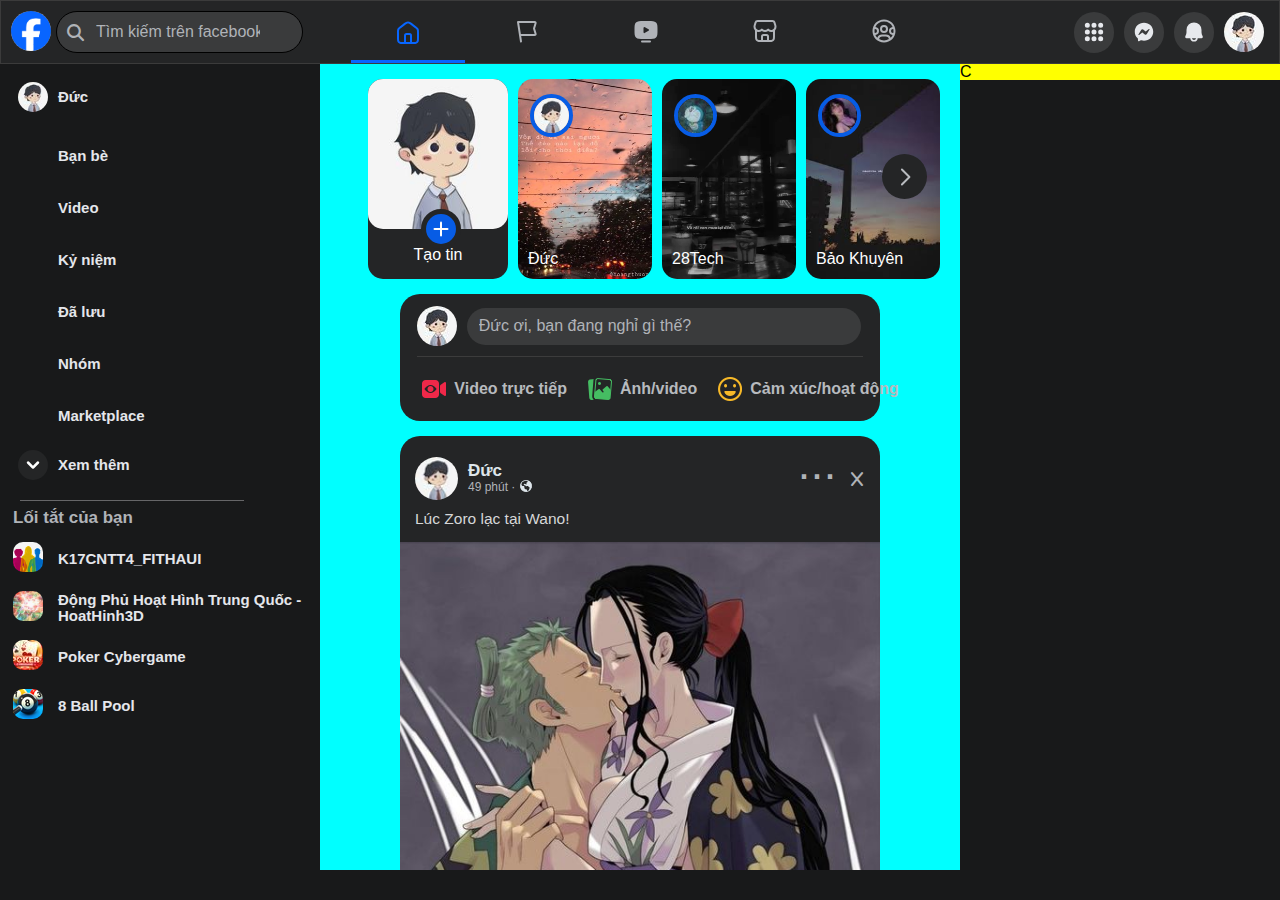
==== index.html @ 59055c31 "update" ====
<!DOCTYPE html>
<html lang="en">
  <head>
    <meta charset="UTF-8" />
    <meta name="viewport" content="width=device-width, initial-scale=1.0" />
    <link
      rel="stylesheet"
      href="https://cdnjs.cloudflare.com/ajax/libs/font-awesome/6.5.2/css/all.min.css"
    />
    <link rel="stylesheet" href="/fb- code/reset.css" />
    <link rel="stylesheet" href="/fb- code/style.css" />
    <title>Facebook</title>
  </head>
  <body>
    <!-- HEADER -->
    <head class="header-menu">
      <div class="header-content">
        <div class="header-content-1">
          <div class="img-fb-logo">
            <img
              src="/fb- img/logo-fb.png"
              alt="logo_facebook"
              class="img-logo-fb"
            />
          </div>
          <div class="hiden">
            <svg
              viewBox="0 0 20 20"
              width="20"
              height="20"
              fill="currentColor"
              class="x19dipnz x1lliihq x1k90msu x2h7rmj x1qfuztq"
              style="--color: var(--secondary-icon)"
            >
              <g fill-rule="evenodd" transform="translate(-446 -350)">
                <g fill-rule="nonzero">
                  <path
                    d="M100.249 201.999a1 1 0 0 0-1.415-1.415l-5.208 5.209a1 1 0 0 0 0 1.414l5.208 5.209A1 1 0 0 0 100.25 211l-4.501-4.501 4.5-4.501z"
                    transform="translate(355 153.5)"
                  ></path>
                  <path
                    d="M107.666 205.5H94.855a1 1 0 1 0 0 2h12.813a1 1 0 1 0 0-2z"
                    transform="translate(355 153.5)"
                  ></path>
                </g>
              </g>
            </svg>
          </div>
          <div class="form-input">
            <i class="fa-solid fa-magnifying-glass font-search-header"></i>
            <form
              action="https://www.facebook.com/search/top/"
              target="_blank"
              class="form-header"
            >
              <label>
                <input
                  type="search"
                  name="q"
                  id="search"
                  placeholder="Tìm kiếm trên facebook"
                  class="input-search-header"
                />
              </label>
            </form>
            <div class="search-fb-content">
              <div class="search khoang-cach"></div>
              <div class="search-fb search-fb-1">
                <h2 class="h2-search-fb-content">Gần đây</h2>
                <a href="" class="a-search-fb-content">Chỉnh sửa</a>
              </div>
              <div class="search-fb search-fb-2">
                <div class="fb-2-1">
                  <div class="img">
                    <img src="/fb- img/nomon.jpg" alt="avt nô và mon" />
                  </div>
                  <div class="content">
                    <span class="title-span">Nô & Mon 2</span>
                  </div>
                </div>
                <div class="fb-2-2"><span class="title-x">x</span></div>
              </div>
              <div class="search-fb search-fb-3">
                <div class="fb-2-1">
                  <div class="img">
                    <img src="/fb- img/k17.png" alt="avt" />
                  </div>
                  <div class="content">
                    <span class="title-span">K17CNTT4_FITHAUI</span>
                  </div>
                </div>
                <div class="fb-2-2"><span class="title-x">x</span></div>
              </div>
              <div class="search-fb search-fb-4">
                <div class="fb-2-1">
                  <div class="img">
                    <img src="/fb- img/vq.jpg" alt="dương lỏ" />
                  </div>
                  <div class="content">
                    <span class="title-span">Dương VQ</span>
                  </div>
                </div>
                <div class="fb-2-2"><span class="title-x">x</span></div>
              </div>
              <div class="search-fb search-fb-5">
                <div class="fb-2-1">
                  <div class="img">
                    <img src="/fb- img/d.jpg" alt="duy lỏ" />
                  </div>
                  <div class="content">
                    <span class="title-span">Nguyễn Duy</span>
                  </div>
                </div>
                <div class="fb-2-2"><span class="title-x">x</span></div>
              </div>
              <div class="search-fb search-fb-6">
                <div class="fb-2-1">
                  <div class="img">
                    <img src="/fb- img/hh3d.jpg" alt="HoatHinh3D" />
                  </div>
                  <div class="content">
                    <span class="title-span"
                      >Động Phủ Hoạt Hình Trung Quốc - HoatHinh3D</span
                    >
                  </div>
                </div>
                <div class="fb-2-2"><span class="title-x">x</span></div>
              </div>
              <div class="search-fb search-fb-7">
                <div class="fb-2-1">
                  <div class="img">
                    <img src="/fb- img/tv.jpg" alt="tv entertaiment" />
                  </div>
                  <div class="content">
                    <span class="title-span">TV Entertainment</span>
                  </div>
                </div>
                <div class="fb-2-2"><span class="title-x">x</span></div>
              </div>
              <div class="search-fb search-fb-8">
                <div class="fb-2-1">
                  <div class="img">
                    <img src="/fb- img/bk.jpg" alt="girl" />
                  </div>
                  <div class="content">
                    <span class="title-span">Bảo Khuyên</span>
                  </div>
                </div>
                <div class="fb-2-2"><span class="title-x">x</span></div>
              </div>
              <div class="search-fb search-fb-9">
                <div class="fb-2-1">
                  <div class="img">
                    <img src="/fb- img/drm.jpg" alt="doraemon" />
                  </div>
                  <div class="content">
                    <span class="title-span">Doraemon Viettsub</span>
                  </div>
                </div>
                <div class="fb-2-2"><span class="title-x">x</span></div>
              </div>
            </div>
          </div>
        </div>
        <div class="header-content-2">
          <!-- 2.1 -->
          <div class="content-2 font-2-1">
            <svg
              viewBox="0 0 24 24"
              width="24"
              height="24"
              fill="currentColor"
              class="x19dipnz x1lliihq x1k90msu x2h7rmj x1qfuztq"
              style="--color: var(--secondary-icon)"
            >
              <path
                d="M8.99 23H7.93c-1.354 0-2.471 0-3.355-.119-.928-.125-1.747-.396-2.403-1.053-.656-.656-.928-1.475-1.053-2.403C1 18.541 1 17.425 1 16.07v-4.3c0-1.738-.002-2.947.528-4.006.53-1.06 1.497-1.784 2.888-2.826L6.65 3.263c1.114-.835 2.02-1.515 2.815-1.977C10.294.803 11.092.5 12 .5c.908 0 1.707.303 2.537.786.795.462 1.7 1.142 2.815 1.977l2.232 1.675c1.391 1.042 2.359 1.766 2.888 2.826.53 1.059.53 2.268.528 4.006v4.3c0 1.355 0 2.471-.119 3.355-.124.928-.396 1.747-1.052 2.403-.657.657-1.476.928-2.404 1.053-.884.119-2 .119-3.354.119H8.99zM7.8 4.9l-2 1.5C4.15 7.638 3.61 8.074 3.317 8.658 3.025 9.242 3 9.937 3 12v4c0 1.442.002 2.424.101 3.159.095.706.262 1.033.485 1.255.223.223.55.39 1.256.485.734.099 1.716.1 3.158.1V14.5a2.5 2.5 0 0 1 2.5-2.5h3a2.5 2.5 0 0 1 2.5 2.5V21c1.443 0 2.424-.002 3.159-.101.706-.095 1.033-.262 1.255-.485.223-.222.39-.55.485-1.256.099-.734.101-1.716.101-3.158v-4c0-2.063-.025-2.758-.317-3.342-.291-.584-.832-1.02-2.483-2.258l-2-1.5c-1.174-.881-1.987-1.489-2.67-1.886C12.87 2.63 12.425 2.5 12 2.5c-.425 0-.87.13-1.53.514-.682.397-1.495 1.005-2.67 1.886zM14 21v-6.5a.5.5 0 0 0-.5-.5h-3a.5.5 0 0 0-.5.5V21h4z"
              ></path>
            </svg>
            <div class="infor-header infor-1">
              <span class="span-1">Trang chủ</span>
            </div>
          </div>
          <!-- 2.2 -->
          <div class="content-2 font-2-2">
            <svg
              viewBox="0 0 24 24"
              width="24"
              height="24"
              fill="currentColor"
              class="x19dipnz x1lliihq x1k90msu x2h7rmj x1qfuztq"
              style="--color: var(--secondary-icon)"
            >
              <path
                d="M3.023 2a1.006 1.006 0 0 0-.917.551.995.995 0 0 0-.094.601l3 19.5a1 1 0 0 0 1.977-.304L6.166 17h13.48a2 2 0 0 0 1.912-2.588L20.046 9.5l1.512-4.912A2 2 0 0 0 19.646 2H3.023zM5.86 15 4.166 4h15.48l-1.511 4.912a2 2 0 0 0 0 1.176L19.646 15H5.86z"
              ></path>
            </svg>
            <div class="infor-header infor-2">
              <span class="span-2">Trang</span>
            </div>
          </div>
          <!-- 2.3 -->
          <div class="content-2 font-2-3">
            <svg
              viewBox="0 0 24 24"
              width="24"
              height="24"
              fill="currentColor"
              class="x19dipnz x1lliihq x1k90msu x2h7rmj x1qfuztq"
              style="--color: var(--primary-button-background)"
            >
              <path
                d="M9.427 2h5.146c1.824 0 3.293 0 4.45.155 1.2.162 2.21.507 3.012 1.31.803.802 1.148 1.813 1.31 3.013.155 1.156.155 2.625.155 4.449v.146c0 1.824 0 3.293-.155 4.45-.162 1.2-.507 2.21-1.31 3.012-.802.803-1.813 1.148-3.013 1.31-1.156.155-2.625.155-4.449.155H9.427c-1.824 0-3.293 0-4.45-.155-1.2-.162-2.21-.507-3.013-1.31-.802-.802-1.147-1.813-1.309-3.013C.5 14.366.5 12.897.5 11.073v-.146c0-1.824 0-3.293.155-4.45.162-1.2.507-2.21 1.31-3.013.802-.802 1.813-1.147 3.013-1.309C6.134 2 7.603 2 9.427 2zm.571 6.135A1 1 0 0 0 9.5 9v4a1 1 0 0 0 1.496.868l3.5-2a1 1 0 0 0 0-1.736l-3.5-2a1 1 0 0 0-.998.003zM8 21.5a1 1 0 1 0 0 2h8a1 1 0 1 0 0-2H8z"
              ></path>
            </svg>
            <div class="infor-header infor-3">
              <span class="span-3">Video</span>
            </div>
          </div>
          <!-- 2.4 -->
          <div class="content-2 font-2-4">
            <svg
              viewBox="0 0 24 24"
              width="24"
              height="24"
              fill="currentColor"
              class="x19dipnz x1lliihq x1k90msu x2h7rmj x1qfuztq"
              style="--color: var(--secondary-icon)"
            >
              <path
                d="M1.588 3.227A3.125 3.125 0 0 1 4.58 1h14.84c1.38 0 2.597.905 2.993 2.227l.816 2.719a6.47 6.47 0 0 1 .272 1.854A5.183 5.183 0 0 1 22 11.455v4.615c0 1.355 0 2.471-.119 3.355-.125.928-.396 1.747-1.053 2.403-.656.657-1.475.928-2.403 1.053-.884.12-2 .119-3.354.119H8.929c-1.354 0-2.47 0-3.354-.119-.928-.125-1.747-.396-2.403-1.053-.657-.656-.929-1.475-1.053-2.403-.12-.884-.119-2-.119-3.354V11.5l.001-.045A5.184 5.184 0 0 1 .5 7.8c0-.628.092-1.252.272-1.854l.816-2.719zM10 21h4v-3.5a.5.5 0 0 0-.5-.5h-3a.5.5 0 0 0-.5.5V21zm6-.002c.918-.005 1.608-.025 2.159-.099.706-.095 1.033-.262 1.255-.485.223-.222.39-.55.485-1.255.099-.735.101-1.716.101-3.159v-3.284a5.195 5.195 0 0 1-1.7.284 5.18 5.18 0 0 1-3.15-1.062A5.18 5.18 0 0 1 12 13a5.18 5.18 0 0 1-3.15-1.062A5.18 5.18 0 0 1 5.7 13a5.2 5.2 0 0 1-1.7-.284V16c0 1.442.002 2.424.1 3.159.096.706.263 1.033.486 1.255.222.223.55.39 1.255.485.551.074 1.24.094 2.159.1V17.5a2.5 2.5 0 0 1 2.5-2.5h3a2.5 2.5 0 0 1 2.5 2.5v3.498zM4.581 3c-.497 0-.935.326-1.078.802l-.815 2.72A4.45 4.45 0 0 0 2.5 7.8a3.2 3.2 0 0 0 5.6 2.117 1 1 0 0 1 1.5 0A3.19 3.19 0 0 0 12 11a3.19 3.19 0 0 0 2.4-1.083 1 1 0 0 1 1.5 0A3.2 3.2 0 0 0 21.5 7.8c0-.434-.063-.865-.188-1.28l-.816-2.72A1.125 1.125 0 0 0 19.42 3H4.58z"
              ></path>
            </svg>
            <div class="infor-header infor-4">
              <span class="span-4">Marketplace</span>
            </div>
          </div>
          <!-- 2.5 -->
          <div class="content-2 font-2-5">
            <svg
              viewBox="0 0 24 24"
              width="24"
              height="24"
              fill="currentColor"
              class="x19dipnz x1lliihq x1k90msu x2h7rmj x1qfuztq"
              style="--color: var(--secondary-icon)"
            >
              <path
                d="M12 6a4 4 0 1 0 0 8 4 4 0 0 0 0-8zm-2 4a2 2 0 1 1 4 0 2 2 0 0 1-4 0z"
              ></path>
              <path
                d="M.5 12C.5 5.649 5.649.5 12 .5S23.5 5.649 23.5 12 18.351 23.5 12 23.5.5 18.351.5 12zm2.21-2a9.537 9.537 0 0 0 0 3.993l.3.007A2 2 0 0 0 3 10h-.29zm.663-1.983a4 4 0 0 1 0 7.966 9.523 9.523 0 0 0 1.948 2.773A5.002 5.002 0 0 1 10 15.523h4a5.002 5.002 0 0 1 4.679 3.233 9.523 9.523 0 0 0 1.948-2.773 4 4 0 0 1 0-7.966A9.501 9.501 0 0 0 12 2.5a9.501 9.501 0 0 0-8.627 5.517zM21.5 12a9.55 9.55 0 0 0-.212-2.007l-.265.007H21a2 2 0 0 0-.01 4l.3-.007c.138-.643.21-1.31.21-1.993zM12 21.5a9.455 9.455 0 0 0 4.97-1.402A3 3 0 0 0 14 17.523h-4a3 3 0 0 0-2.97 2.575A9.456 9.456 0 0 0 12 21.5z"
              ></path>
            </svg>
            <div class="infor-header infor-5">
              <span class="span-5">Nhóm</span>
            </div>
          </div>
        </div>
        <div class="header-content-3">
          <div class="font-3 font-3-1">
            <svg
              viewBox="0 0 24 24"
              width="20"
              height="20"
              fill="currentColor"
              class="x19dipnz x1lliihq x1k90msu x2h7rmj x1qfuztq"
              style="--color: var(--primary-icon)"
            >
              <path
                d="M12 1a3 3 0 1 0 0 6 3 3 0 0 0 0-6zM4 9a3 3 0 1 0 0 6 3 3 0 0 0 0-6zm8 0a3 3 0 1 0 0 6 3 3 0 0 0 0-6zm8 0a3 3 0 1 0 0 6 3 3 0 0 0 0-6zm0-8a3 3 0 1 0 0 6 3 3 0 0 0 0-6zM4 1a3 3 0 1 0 0 6 3 3 0 0 0 0-6zm8 16a3 3 0 1 0 0 6 3 3 0 0 0 0-6zm8 0a3 3 0 1 0 0 6 3 3 0 0 0 0-6zM4 17a3 3 0 1 0 0 6 3 3 0 0 0 0-6z"
              ></path>
            </svg>
            <div class="infor-header infor-6">
              <span class="span-6">Menu</span>
            </div>
          </div>
          <div class="font-3 font-3-2">
            <svg
              viewBox="0 0 12 13"
              width="20"
              height="20"
              fill="currentColor"
              class="x19dipnz x1lliihq x1k90msu x2h7rmj x1qfuztq"
              style="--color: var(--primary-icon)"
            >
              <g fill-rule="evenodd" transform="translate(-450 -1073)">
                <path
                  d="m459.603 1077.948-1.762 2.851a.89.89 0 0 1-1.302.245l-1.402-1.072a.354.354 0 0 0-.433.001l-1.893 1.465c-.253.196-.583-.112-.414-.386l1.763-2.851a.89.89 0 0 1 1.301-.245l1.402 1.072a.354.354 0 0 0 .434-.001l1.893-1.465c.253-.196.582.112.413.386M456 1073.5c-3.38 0-6 2.476-6 5.82 0 1.75.717 3.26 1.884 4.305.099.087.158.21.162.342l.032 1.067a.48.48 0 0 0 .674.425l1.191-.526a.473.473 0 0 1 .32-.024c.548.151 1.13.231 1.737.231 3.38 0 6-2.476 6-5.82 0-3.344-2.62-5.82-6-5.82"
                ></path>
              </g>
            </svg>
            <div class="infor-header infor-7">
              <span class="span-7">Message</span>
            </div>
          </div>
          <div class="font-3 font-3-3">
            <svg
              viewBox="0 0 24 24"
              width="20"
              height="20"
              fill="currentColor"
              class="x19dipnz x1lliihq x1k90msu x2h7rmj x1qfuztq"
              style="--color: var(--primary-icon)"
            >
              <path
                d="M3 9.5a9 9 0 1 1 18 0v2.927c0 1.69.475 3.345 1.37 4.778a1.5 1.5 0 0 1-1.272 2.295h-4.625a4.5 4.5 0 0 1-8.946 0H2.902a1.5 1.5 0 0 1-1.272-2.295A9.01 9.01 0 0 0 3 12.43V9.5zm6.55 10a2.5 2.5 0 0 0 4.9 0h-4.9z"
              ></path>
            </svg>
            <div class="infor-header infor-8">
              <span class="span-8">Thông báo</span>
            </div>
          </div>
          <div class="font-3 font-3-4">
            <img
              src="/fb- img/avt-fb.jpg"
              alt="trang cá nhân"
              class="avt-fb-header"
            />
            <div class="infor-header infor-9">
              <span class="span-9">Tài khoản</span>
            </div>
          </div>
        </div>
      </div>
    </head>
    <!-- END HEADER -->
    <!-- MAIN -->
    <main>
      <div class="main-container">
        <div class="main main-1">
          <div class="content-1">
            <div class="noi-dung noi-dung-1">
              <div class="icon img">
                <img src="/fb- img/avt-fb.jpg" alt="" />
              </div>
              <div class="span-infor">
                <span>Đức</span>
              </div>
            </div>
            <div class="noi-dung noi-dung-2">
              <div class="icon">
                <i
                  data-visualcompletion="css-img"
                  class=""
                  style="
                    background-image: url('https://static.xx.fbcdn.net/rsrc.php/v3/yz/r/4GR4KRf3hN2.png');
                    background-position: 0 -296px;
                    background-size: auto;
                    width: 36px;
                    height: 36px;
                    background-repeat: no-repeat;
                    display: inline-block;
                  "
                ></i>
              </div>
              <div class="span-infor">
                <span>Bạn bè</span>
              </div>
            </div>
            <div class="noi-dung noi-dung-3">
              <div class="icon">
                <i
                  data-visualcompletion="css-img"
                  class=""
                  style="
                    background-image: url('https://static.xx.fbcdn.net/rsrc.php/v3/yz/r/4GR4KRf3hN2.png');
                    background-position: 0 -518px;
                    background-size: auto;
                    width: 36px;
                    height: 36px;
                    background-repeat: no-repeat;
                    display: inline-block;
                  "
                ></i>
              </div>
              <div class="span-infor">
                <span>Video</span>
              </div>
            </div>
            <div class="noi-dung noi-dung-4">
              <div class="icon">
                <i
                  data-visualcompletion="css-img"
                  class=""
                  style="
                    background-image: url('https://static.xx.fbcdn.net/rsrc.php/v3/yz/r/4GR4KRf3hN2.png');
                    background-position: 0 -444px;
                    background-size: auto;
                    width: 36px;
                    height: 36px;
                    background-repeat: no-repeat;
                    display: inline-block;
                  "
                ></i>
              </div>
              <div class="span-infor">
                <span>Kỷ niệm</span>
              </div>
            </div>
            <div class="noi-dung noi-dung-5">
              <div class="icon">
                <i
                  data-visualcompletion="css-img"
                  class=""
                  style="
                    background-image: url('https://static.xx.fbcdn.net/rsrc.php/v3/yz/r/4GR4KRf3hN2.png');
                    background-position: 0 -185px;
                    background-size: auto;
                    width: 36px;
                    height: 36px;
                    background-repeat: no-repeat;
                    display: inline-block;
                  "
                ></i>
              </div>
              <div class="span-infor">
                <span>Đã lưu</span>
              </div>
            </div>
            <div class="noi-dung noi-dung-6">
              <div class="icon">
                <i
                  data-visualcompletion="css-img"
                  class=""
                  style="
                    background-image: url('https://static.xx.fbcdn.net/rsrc.php/v3/yz/r/4GR4KRf3hN2.png');
                    background-position: 0 -37px;
                    background-size: auto;
                    width: 36px;
                    height: 36px;
                    background-repeat: no-repeat;
                    display: inline-block;
                  "
                ></i>
              </div>
              <div class="span-infor">
                <span>Nhóm</span>
              </div>
            </div>
            <div class="noi-dung noi-dung-7">
              <div class="icon">
                <i
                  data-visualcompletion="css-img"
                  class=""
                  style="
                    background-image: url('https://static.xx.fbcdn.net/rsrc.php/v3/yz/r/4GR4KRf3hN2.png');
                    background-position: 0 -407px;
                    background-size: auto;
                    width: 36px;
                    height: 36px;
                    background-repeat: no-repeat;
                    display: inline-block;
                  "
                ></i>
              </div>
              <div class="span-infor">
                <span>Marketplace</span>
              </div>
            </div>
            <div class="noi-dung noi-dung-8">
              <div class="icon icon_fixed">
                <svg
                  viewBox="0 0 16 16"
                  width="20"
                  height="20"
                  fill="currentColor"
                  aria-hidden="true"
                  class="x19dipnz x1lliihq x1k90msu x2h7rmj x1qfuztq"
                  style="--color: var(--primary-icon)"
                >
                  <g fill-rule="evenodd" transform="translate(-448 -544)">
                    <path
                      fill-rule="nonzero"
                      d="M452.707 549.293a1 1 0 0 0-1.414 1.414l4 4a1 1 0 0 0 1.414 0l4-4a1 1 0 0 0-1.414-1.414L456 552.586l-3.293-3.293z"
                    ></path>
                  </g>
                </svg>
              </div>
              <div class="span-infor span-fixed">
                <span>Xem thêm</span>
              </div>
            </div>
          </div>
          <!-- DIV THANH KẺ -->
          <div class="thanh-ke"></div>
          <div class="left-content-2">
            <div class="noi-dung content-nd-1">
              <h2 class="h2-anh-icon">Lối tắt của bạn</h2>
            </div>
            <div class="noi-dung content-nd-2">
              <div class="anh-icon">
                <img src="/fb- img/kcntt.png" alt="anh nhom" />
              </div>
              <div class="span-infor left-span-main">
                <span>K17CNTT4_FITHAUI</span>
              </div>
            </div>
            <div class="noi-dung content-nd-3">
              <div class="anh-icon">
                <img src="/fb- img/hh3d.jpg" alt="hh3d" />
              </div>
              <div class="span-infor left-span-main">
                <span>Động Phủ Hoạt Hình Trung Quốc - HoatHinh3D</span>
              </div>
            </div>
            <div class="noi-dung content-nd-4">
              <div class="anh-icon">
                <img src="/fb- img/pkgame.jpg" alt="game" />
              </div>
              <div class="span-infor left-span-main">
                <span>Poker Cybergame</span>
              </div>
            </div>
            <div class="noi-dung content-nd-5">
              <div class="anh-icon">
                <img src="/fb- img/8poll.png" alt="game" />
              </div>
              <div class="span-infor left-span-main">
                <span>8 Ball Pool</span>
              </div>
            </div>
            <div class="noi-dung content-nd-6">
              <div class="anh-icon"></div>
              <div class="span-infor left-span-main">
                <span></span>
              </div>
            </div>
          </div>
        </div>
        <div class="main main-2">
          <!-- STR -->
          <div class="story">
            <div class="story-infor str-1">
              <div class="img-main-mid img-main-str-add">
                <img src="/fb- img/avatar-main-mid.jpg" alt="my avt" />
              </div>
              <div class="them-tin">
                <svg
                  viewBox="0 0 20 20"
                  width="20"
                  height="20"
                  fill="currentColor"
                  class="x19dipnz x1lliihq x1k90msu x2h7rmj x1qfuztq"
                  style="--color: var(--always-white)"
                >
                  <g fill-rule="evenodd" transform="translate(-446 -350)">
                    <g fill-rule="nonzero">
                      <path
                        d="M95 201.5h13a1 1 0 1 0 0-2H95a1 1 0 1 0 0 2z"
                        transform="translate(354.5 159.5)"
                      ></path>
                      <path
                        d="M102.5 207v-13a1 1 0 1 0-2 0v13a1 1 0 1 0 2 0z"
                        transform="translate(354.5 159.5)"
                      ></path>
                    </g>
                  </g>
                </svg>
              </div>
              <div class="tao-tin">
                <span>Tạo tin</span>
              </div>
            </div>
            <div class="story-infor str-2">
              <div class="img-main-mid">
                <img src="/fb- img/str_1.jpg" alt="up story" />
                <!-- CHUNG STR -->
                <div class="avatar-fb">
                  <img src="/fb- img/avt-fb.jpg" alt="avt" />
                  <div class="online"></div>
                </div>
                <div class="name-fb">Đức</div>
                <!-- END CHUNG STR -->
              </div>
            </div>
            <div class="story-infor str-3">
              <div class="img-main-mid">
                <img src="/fb- img/str_2.webp" alt="up story" />
                <div class="avatar-fb">
                  <img src="/fb- img/drm.jpg" alt="avt" />
                  <div class="online"></div>
                </div>
                <div class="name-fb">28Tech</div>
              </div>
            </div>
            <div class="story-infor str-4">
              <div class="img-main-mid">
                <img src="/fb- img/str_3.jfif" alt="up storry" />
                <div class="avatar-fb">
                  <img src="/fb- img/bk.jpg" alt="avt" />
                  <div class="online"></div>
                </div>
                <div class="name-fb">Bảo Khuyên</div>
                <div class="next">
                  <svg
                    viewBox="0 0 24 24"
                    width="24"
                    height="24"
                    fill="currentColor"
                    class="x19dipnz x1lliihq x1k90msu x2h7rmj x1qfuztq"
                    style="--color: var(--secondary-icon)"
                  >
                    <path
                      d="M9.209 5.207 16 12l-6.791 6.793a1 1 0 1 0 1.415 1.414l7.5-7.5a1 1 0 0 0 0-1.414l-7.5-7.5a1 1 0 1 0-1.415 1.414z"
                    ></path>
                  </svg>
                </div>
              </div>
            </div>
          </div>
          <!-- END STR -->
          <div class="main-under-story">
            <!-- 1 -->
            <div class="feeling-container">
              <div class="feeling">
                <img
                  src="/fb- img/avt-fb.jpg"
                  alt="avt duck"
                  class="feeling-img"
                />
                <!-- 2 -->
                <form action="" class="feeling-form">
                  <label
                    ><input
                      type="text"
                      name="text"
                      id="text"
                      placeholder="Đức ơi, bạn đang nghỉ gì thể?"
                      class="input-feeling"
                  /></label>
                </form>
              </div>
            </div>
            <!-- CHOOSE -->
            <div class="choose">
              <div class="select-choose select-1">
                <!-- CHUNG -->
                <img
                  src="/fb- img/choose-1.png"
                  alt="select"
                  class="select-choose-img"
                />
                <span class="select-choose-span">Video trực tiếp</span>
                <!-- END CHUNG -->
              </div>
              <div class="select-choose select-2">
                <img
                  src="/fb- img/choose-2.png"
                  alt="select"
                  class="select-choose-img"
                />
                <span class="select-choose-span">Ảnh/video</span>
              </div>
              <div class="select-choose select-3">
                <img
                  src="/fb- img/choose-3.png"
                  alt="select"
                  class="select-choose-img"
                />
                <span class="select-choose-span">Cảm xúc/hoạt động</span>
              </div>
            </div>
          </div>
          <!-- END MAIN UNDER STR -->
          <!-- UNDER THE REACT -->
          <div class="main-under-react">
            <!-- CHUNG -->
            <div class="post post-1">
              <div class="post-img-time">
                <img src="/fb- img/avt-fb.jpg" alt="avt" class="img-post" />
                <div class="infor-post">
                  <h2 class="h2-post">Đức</h2>
                  <div class="a-post-infor">
                    <a href="" class="a-time-post">49 phút · </a>
                    <div class="icon-the-world">
                      <svg
                        viewBox="0 0 16 16"
                        width="12"
                        height="12"
                        fill="currentColor"
                        title="Đã chia sẻ với Công khai"
                        class="x19dipnz x1lliihq x1k90msu x2h7rmj x1qfuztq"
                        style="--color: var(--secondary-icon)"
                      >
                        <title>Đã chia sẻ với Công khai</title>
                        <g fill-rule="evenodd" transform="translate(-448 -544)">
                          <g>
                            <path
                              d="M109.5 408.5c0 3.23-2.04 5.983-4.903 7.036l.07-.036c1.167-1 1.814-2.967 2-3.834.214-1 .303-1.3-.5-1.96-.31-.253-.677-.196-1.04-.476-.246-.19-.356-.59-.606-.73-.594-.337-1.107.11-1.954.223a2.666 2.666 0 0 1-1.15-.123c-.007 0-.007 0-.013-.004l-.083-.03c-.164-.082-.077-.206.006-.36h-.006c.086-.17.086-.376-.05-.529-.19-.214-.54-.214-.804-.224-.106-.003-.21 0-.313.004l-.003-.004c-.04 0-.084.004-.124.004h-.037c-.323.007-.666-.034-.893-.314-.263-.353-.29-.733.097-1.09.28-.26.863-.8 1.807-.22.603.37 1.166.667 1.666.5.33-.11.48-.303.094-.87a1.128 1.128 0 0 1-.214-.73c.067-.776.687-.84 1.164-1.2.466-.356.68-.943.546-1.457-.106-.413-.51-.873-1.28-1.01a7.49 7.49 0 0 1 6.524 7.434"
                              transform="translate(354 143.5)"
                            ></path>
                            <path
                              d="M104.107 415.696A7.498 7.498 0 0 1 94.5 408.5a7.48 7.48 0 0 1 3.407-6.283 5.474 5.474 0 0 0-1.653 2.334c-.753 2.217-.217 4.075 2.29 4.075.833 0 1.4.561 1.333 2.375-.013.403.52 1.78 2.45 1.89.7.04 1.184 1.053 1.33 1.74.06.29.127.65.257.97a.174.174 0 0 0 .193.096"
                              transform="translate(354 143.5)"
                            ></path>
                            <path
                              fill-rule="nonzero"
                              d="M110 408.5a8 8 0 1 1-16 0 8 8 0 0 1 16 0zm-1 0a7 7 0 1 0-14 0 7 7 0 0 0 14 0z"
                              transform="translate(354 143.5)"
                            ></path>
                          </g>
                        </g>
                      </svg>
                    </div>
                  </div>
                </div>
              </div>
              <div class="close-post">
                <div class="more-close"><span>···</span></div>
                <div class="always-close">
                  <i class="fa-solid fa-x icon-x"></i>
                </div>
              </div>
            </div>
            <div class="post post-2"><span>Lúc Zoro lạc tại Wano!</span></div>
            <div class="post post-3">
              <img src="/fb- img/zoro.jpg" alt="zoro x robin" />
            </div>
            <div class="post post-4">
              <div class="cam-xuc">
                <div class="bieu-tuong">
                  <img
                    src="/fb- img/like.svg"
                    alt="icon-react"
                    class="img-icon-1"
                  />
                  <img
                    src="/fb- img/haha.svg"
                    alt="icon-react"
                    class="img-icon-2"
                  />
                  <img
                    src="/fb- img/tym.svg"
                    alt="icon-react"
                    class="img-icon-3"
                  />
                </div>
                <div class="so-luong"><span>1K</span></div>
              </div>
              <div class="comment">
                <div class="binh-luan">
                  <span>59</span>
                  <i class="fa-solid fa-message binh-luan-icon"></i>
                </div>
                <div class="share">
                  <span>3</span>
                  <i class="fa-solid fa-share share-icon"></i>
                </div>
              </div>
            </div>
            <div class="post post-5">
              <div class="thich">
                <i
                  data-visualcompletion="css-img"
                  class="x1b0d499 x1d69dk1"
                  style="
                    background-image: url('https://static.xx.fbcdn.net/rsrc.php/v3/y7/r/FoxpFUzZs2Y.png');
                    background-position: 0px -760px;
                    background-size: auto;
                    width: 20px;
                    height: 20px;
                    background-repeat: no-repeat;
                    display: inline-block;
                    color: #d8d8d8;
                  "
                ></i>
                <span>Thích</span>
              </div>
              <div class="binh-luan">
                <i
                  data-visualcompletion="css-img"
                  class="x1b0d499 x1d69dk1"
                  style="
                    background-image: url('https://static.xx.fbcdn.net/rsrc.php/v3/y7/r/FoxpFUzZs2Y.png');
                    background-position: 0px -571px;
                    background-size: auto;
                    width: 20px;
                    height: 20px;
                    background-repeat: no-repeat;
                    display: inline-block;
                  "
                ></i>
                <span>Bình luận</span>
              </div>
              <div class="share">
                <i
                  data-visualcompletion="css-img"
                  class="x1b0d499 x1d69dk1"
                  style="
                    background-image: url('https://static.xx.fbcdn.net/rsrc.php/v3/y7/r/FoxpFUzZs2Y.png');
                    background-position: 0px -907px;
                    background-size: auto;
                    width: 20px;
                    height: 20px;
                    background-repeat: no-repeat;
                    display: inline-block;
                  "
                ></i>
                <span>Chia sẻ</span>
              </div>
            </div>
            <!-- END CHUNG -->
          </div>
          <div class="main-under-react">
            <!-- CHUNG -->
            <div class="post post-1">
              <div class="post-img-time">
                <img src="/fb- img/avt-fb.jpg" alt="avt" class="img-post" />
                <div class="infor-post">
                  <h2 class="h2-post">Đức</h2>
                  <div class="a-post-infor">
                    <a href="" class="a-time-post">49 phút · </a>
                    <div class="icon-the-world">
                      <svg
                        viewBox="0 0 16 16"
                        width="12"
                        height="12"
                        fill="currentColor"
                        title="Đã chia sẻ với Công khai"
                        class="x19dipnz x1lliihq x1k90msu x2h7rmj x1qfuztq"
                        style="--color: var(--secondary-icon)"
                      >
                        <title>Đã chia sẻ với Công khai</title>
                        <g fill-rule="evenodd" transform="translate(-448 -544)">
                          <g>
                            <path
                              d="M109.5 408.5c0 3.23-2.04 5.983-4.903 7.036l.07-.036c1.167-1 1.814-2.967 2-3.834.214-1 .303-1.3-.5-1.96-.31-.253-.677-.196-1.04-.476-.246-.19-.356-.59-.606-.73-.594-.337-1.107.11-1.954.223a2.666 2.666 0 0 1-1.15-.123c-.007 0-.007 0-.013-.004l-.083-.03c-.164-.082-.077-.206.006-.36h-.006c.086-.17.086-.376-.05-.529-.19-.214-.54-.214-.804-.224-.106-.003-.21 0-.313.004l-.003-.004c-.04 0-.084.004-.124.004h-.037c-.323.007-.666-.034-.893-.314-.263-.353-.29-.733.097-1.09.28-.26.863-.8 1.807-.22.603.37 1.166.667 1.666.5.33-.11.48-.303.094-.87a1.128 1.128 0 0 1-.214-.73c.067-.776.687-.84 1.164-1.2.466-.356.68-.943.546-1.457-.106-.413-.51-.873-1.28-1.01a7.49 7.49 0 0 1 6.524 7.434"
                              transform="translate(354 143.5)"
                            ></path>
                            <path
                              d="M104.107 415.696A7.498 7.498 0 0 1 94.5 408.5a7.48 7.48 0 0 1 3.407-6.283 5.474 5.474 0 0 0-1.653 2.334c-.753 2.217-.217 4.075 2.29 4.075.833 0 1.4.561 1.333 2.375-.013.403.52 1.78 2.45 1.89.7.04 1.184 1.053 1.33 1.74.06.29.127.65.257.97a.174.174 0 0 0 .193.096"
                              transform="translate(354 143.5)"
                            ></path>
                            <path
                              fill-rule="nonzero"
                              d="M110 408.5a8 8 0 1 1-16 0 8 8 0 0 1 16 0zm-1 0a7 7 0 1 0-14 0 7 7 0 0 0 14 0z"
                              transform="translate(354 143.5)"
                            ></path>
                          </g>
                        </g>
                      </svg>
                    </div>
                  </div>
                </div>
              </div>
              <div class="close-post">
                <div class="more-close"><span>···</span></div>
                <div class="always-close">
                  <i class="fa-solid fa-x icon-x"></i>
                </div>
              </div>
            </div>
            <div class="post post-2"><span>Lúc Zoro lạc tại Wano!</span></div>
            <div class="post post-3">
              <img src="/fb- img/zoro.jpg" alt="zoro x robin" />
            </div>
            <div class="post post-4">
              <div class="cam-xuc">
                <div class="bieu-tuong">
                  <img
                    src="/fb- img/like.svg"
                    alt="icon-react"
                    class="img-icon-1"
                  />
                  <img
                    src="/fb- img/haha.svg"
                    alt="icon-react"
                    class="img-icon-2"
                  />
                  <img
                    src="/fb- img/tym.svg"
                    alt="icon-react"
                    class="img-icon-3"
                  />
                </div>
                <div class="so-luong"><span>1K</span></div>
              </div>
              <div class="comment">
                <div class="binh-luan">
                  <span>59</span>
                  <i class="fa-solid fa-message binh-luan-icon"></i>
                </div>
                <div class="share">
                  <span>3</span>
                  <i class="fa-solid fa-share share-icon"></i>
                </div>
              </div>
            </div>
            <div class="post post-5">
              <div class="thich">
                <i
                  data-visualcompletion="css-img"
                  class="x1b0d499 x1d69dk1"
                  style="
                    background-image: url('https://static.xx.fbcdn.net/rsrc.php/v3/y7/r/FoxpFUzZs2Y.png');
                    background-position: 0px -760px;
                    background-size: auto;
                    width: 20px;
                    height: 20px;
                    background-repeat: no-repeat;
                    display: inline-block;
                    color: #d8d8d8;
                  "
                ></i>
                <span>Thích</span>
              </div>
              <div class="binh-luan">
                <i
                  data-visualcompletion="css-img"
                  class="x1b0d499 x1d69dk1"
                  style="
                    background-image: url('https://static.xx.fbcdn.net/rsrc.php/v3/y7/r/FoxpFUzZs2Y.png');
                    background-position: 0px -571px;
                    background-size: auto;
                    width: 20px;
                    height: 20px;
                    background-repeat: no-repeat;
                    display: inline-block;
                  "
                ></i>
                <span>Bình luận</span>
              </div>
              <div class="share">
                <i
                  data-visualcompletion="css-img"
                  class="x1b0d499 x1d69dk1"
                  style="
                    background-image: url('https://static.xx.fbcdn.net/rsrc.php/v3/y7/r/FoxpFUzZs2Y.png');
                    background-position: 0px -907px;
                    background-size: auto;
                    width: 20px;
                    height: 20px;
                    background-repeat: no-repeat;
                    display: inline-block;
                  "
                ></i>
                <span>Chia sẻ</span>
              </div>
            </div>
            <!-- END CHUNG -->
          </div>
          <div class="main-under-react">
            <!-- CHUNG -->
            <div class="post post-1">
              <div class="post-img-time">
                <img src="/fb- img/avt-fb.jpg" alt="avt" class="img-post" />
                <div class="infor-post">
                  <h2 class="h2-post">Đức</h2>
                  <div class="a-post-infor">
                    <a href="" class="a-time-post">49 phút · </a>
                    <div class="icon-the-world">
                      <svg
                        viewBox="0 0 16 16"
                        width="12"
                        height="12"
                        fill="currentColor"
                        title="Đã chia sẻ với Công khai"
                        class="x19dipnz x1lliihq x1k90msu x2h7rmj x1qfuztq"
                        style="--color: var(--secondary-icon)"
                      >
                        <title>Đã chia sẻ với Công khai</title>
                        <g fill-rule="evenodd" transform="translate(-448 -544)">
                          <g>
                            <path
                              d="M109.5 408.5c0 3.23-2.04 5.983-4.903 7.036l.07-.036c1.167-1 1.814-2.967 2-3.834.214-1 .303-1.3-.5-1.96-.31-.253-.677-.196-1.04-.476-.246-.19-.356-.59-.606-.73-.594-.337-1.107.11-1.954.223a2.666 2.666 0 0 1-1.15-.123c-.007 0-.007 0-.013-.004l-.083-.03c-.164-.082-.077-.206.006-.36h-.006c.086-.17.086-.376-.05-.529-.19-.214-.54-.214-.804-.224-.106-.003-.21 0-.313.004l-.003-.004c-.04 0-.084.004-.124.004h-.037c-.323.007-.666-.034-.893-.314-.263-.353-.29-.733.097-1.09.28-.26.863-.8 1.807-.22.603.37 1.166.667 1.666.5.33-.11.48-.303.094-.87a1.128 1.128 0 0 1-.214-.73c.067-.776.687-.84 1.164-1.2.466-.356.68-.943.546-1.457-.106-.413-.51-.873-1.28-1.01a7.49 7.49 0 0 1 6.524 7.434"
                              transform="translate(354 143.5)"
                            ></path>
                            <path
                              d="M104.107 415.696A7.498 7.498 0 0 1 94.5 408.5a7.48 7.48 0 0 1 3.407-6.283 5.474 5.474 0 0 0-1.653 2.334c-.753 2.217-.217 4.075 2.29 4.075.833 0 1.4.561 1.333 2.375-.013.403.52 1.78 2.45 1.89.7.04 1.184 1.053 1.33 1.74.06.29.127.65.257.97a.174.174 0 0 0 .193.096"
                              transform="translate(354 143.5)"
                            ></path>
                            <path
                              fill-rule="nonzero"
                              d="M110 408.5a8 8 0 1 1-16 0 8 8 0 0 1 16 0zm-1 0a7 7 0 1 0-14 0 7 7 0 0 0 14 0z"
                              transform="translate(354 143.5)"
                            ></path>
                          </g>
                        </g>
                      </svg>
                    </div>
                  </div>
                </div>
              </div>
              <div class="close-post">
                <div class="more-close"><span>···</span></div>
                <div class="always-close">
                  <i class="fa-solid fa-x icon-x"></i>
                </div>
              </div>
            </div>
            <div class="post post-2"><span>Lúc Zoro lạc tại Wano!</span></div>
            <div class="post post-3">
              <img src="/fb- img/zoro.jpg" alt="zoro x robin" />
            </div>
            <div class="post post-4">
              <div class="cam-xuc">
                <div class="bieu-tuong">
                  <img
                    src="/fb- img/like.svg"
                    alt="icon-react"
                    class="img-icon-1"
                  />
                  <img
                    src="/fb- img/haha.svg"
                    alt="icon-react"
                    class="img-icon-2"
                  />
                  <img
                    src="/fb- img/tym.svg"
                    alt="icon-react"
                    class="img-icon-3"
                  />
                </div>
                <div class="so-luong"><span>1K</span></div>
              </div>
              <div class="comment">
                <div class="binh-luan">
                  <span>59</span>
                  <i class="fa-solid fa-message binh-luan-icon"></i>
                </div>
                <div class="share">
                  <span>3</span>
                  <i class="fa-solid fa-share share-icon"></i>
                </div>
              </div>
            </div>
            <div class="post post-5">
              <div class="thich">
                <i
                  data-visualcompletion="css-img"
                  class="x1b0d499 x1d69dk1"
                  style="
                    background-image: url('https://static.xx.fbcdn.net/rsrc.php/v3/y7/r/FoxpFUzZs2Y.png');
                    background-position: 0px -760px;
                    background-size: auto;
                    width: 20px;
                    height: 20px;
                    background-repeat: no-repeat;
                    display: inline-block;
                    color: #d8d8d8;
                  "
                ></i>
                <span>Thích</span>
              </div>
              <div class="binh-luan">
                <i
                  data-visualcompletion="css-img"
                  class="x1b0d499 x1d69dk1"
                  style="
                    background-image: url('https://static.xx.fbcdn.net/rsrc.php/v3/y7/r/FoxpFUzZs2Y.png');
                    background-position: 0px -571px;
                    background-size: auto;
                    width: 20px;
                    height: 20px;
                    background-repeat: no-repeat;
                    display: inline-block;
                  "
                ></i>
                <span>Bình luận</span>
              </div>
              <div class="share">
                <i
                  data-visualcompletion="css-img"
                  class="x1b0d499 x1d69dk1"
                  style="
                    background-image: url('https://static.xx.fbcdn.net/rsrc.php/v3/y7/r/FoxpFUzZs2Y.png');
                    background-position: 0px -907px;
                    background-size: auto;
                    width: 20px;
                    height: 20px;
                    background-repeat: no-repeat;
                    display: inline-block;
                  "
                ></i>
                <span>Chia sẻ</span>
              </div>
            </div>
            <!-- END CHUNG -->
          </div>
          <div class="main-under-react">
            <!-- CHUNG -->
            <div class="post post-1">
              <div class="post-img-time">
                <img src="/fb- img/avt-fb.jpg" alt="avt" class="img-post" />
                <div class="infor-post">
                  <h2 class="h2-post">Đức</h2>
                  <div class="a-post-infor">
                    <a href="" class="a-time-post">49 phút · </a>
                    <div class="icon-the-world">
                      <svg
                        viewBox="0 0 16 16"
                        width="12"
                        height="12"
                        fill="currentColor"
                        title="Đã chia sẻ với Công khai"
                        class="x19dipnz x1lliihq x1k90msu x2h7rmj x1qfuztq"
                        style="--color: var(--secondary-icon)"
                      >
                        <title>Đã chia sẻ với Công khai</title>
                        <g fill-rule="evenodd" transform="translate(-448 -544)">
                          <g>
                            <path
                              d="M109.5 408.5c0 3.23-2.04 5.983-4.903 7.036l.07-.036c1.167-1 1.814-2.967 2-3.834.214-1 .303-1.3-.5-1.96-.31-.253-.677-.196-1.04-.476-.246-.19-.356-.59-.606-.73-.594-.337-1.107.11-1.954.223a2.666 2.666 0 0 1-1.15-.123c-.007 0-.007 0-.013-.004l-.083-.03c-.164-.082-.077-.206.006-.36h-.006c.086-.17.086-.376-.05-.529-.19-.214-.54-.214-.804-.224-.106-.003-.21 0-.313.004l-.003-.004c-.04 0-.084.004-.124.004h-.037c-.323.007-.666-.034-.893-.314-.263-.353-.29-.733.097-1.09.28-.26.863-.8 1.807-.22.603.37 1.166.667 1.666.5.33-.11.48-.303.094-.87a1.128 1.128 0 0 1-.214-.73c.067-.776.687-.84 1.164-1.2.466-.356.68-.943.546-1.457-.106-.413-.51-.873-1.28-1.01a7.49 7.49 0 0 1 6.524 7.434"
                              transform="translate(354 143.5)"
                            ></path>
                            <path
                              d="M104.107 415.696A7.498 7.498 0 0 1 94.5 408.5a7.48 7.48 0 0 1 3.407-6.283 5.474 5.474 0 0 0-1.653 2.334c-.753 2.217-.217 4.075 2.29 4.075.833 0 1.4.561 1.333 2.375-.013.403.52 1.78 2.45 1.89.7.04 1.184 1.053 1.33 1.74.06.29.127.65.257.97a.174.174 0 0 0 .193.096"
                              transform="translate(354 143.5)"
                            ></path>
                            <path
                              fill-rule="nonzero"
                              d="M110 408.5a8 8 0 1 1-16 0 8 8 0 0 1 16 0zm-1 0a7 7 0 1 0-14 0 7 7 0 0 0 14 0z"
                              transform="translate(354 143.5)"
                            ></path>
                          </g>
                        </g>
                      </svg>
                    </div>
                  </div>
                </div>
              </div>
              <div class="close-post">
                <div class="more-close"><span>···</span></div>
                <div class="always-close">
                  <i class="fa-solid fa-x icon-x"></i>
                </div>
              </div>
            </div>
            <div class="post post-2"><span>Lúc Zoro lạc tại Wano!</span></div>
            <div class="post post-3">
              <img src="/fb- img/zoro.jpg" alt="zoro x robin" />
            </div>
            <div class="post post-4">
              <div class="cam-xuc">
                <div class="bieu-tuong">
                  <img
                    src="/fb- img/like.svg"
                    alt="icon-react"
                    class="img-icon-1"
                  />
                  <img
                    src="/fb- img/haha.svg"
                    alt="icon-react"
                    class="img-icon-2"
                  />
                  <img
                    src="/fb- img/tym.svg"
                    alt="icon-react"
                    class="img-icon-3"
                  />
                </div>
                <div class="so-luong"><span>1K</span></div>
              </div>
              <div class="comment">
                <div class="binh-luan">
                  <span>59</span>
                  <i class="fa-solid fa-message binh-luan-icon"></i>
                </div>
                <div class="share">
                  <span>3</span>
                  <i class="fa-solid fa-share share-icon"></i>
                </div>
              </div>
            </div>
            <div class="post post-5">
              <div class="thich">
                <i
                  data-visualcompletion="css-img"
                  class="x1b0d499 x1d69dk1"
                  style="
                    background-image: url('https://static.xx.fbcdn.net/rsrc.php/v3/y7/r/FoxpFUzZs2Y.png');
                    background-position: 0px -760px;
                    background-size: auto;
                    width: 20px;
                    height: 20px;
                    background-repeat: no-repeat;
                    display: inline-block;
                    color: #d8d8d8;
                  "
                ></i>
                <span>Thích</span>
              </div>
              <div class="binh-luan">
                <i
                  data-visualcompletion="css-img"
                  class="x1b0d499 x1d69dk1"
                  style="
                    background-image: url('https://static.xx.fbcdn.net/rsrc.php/v3/y7/r/FoxpFUzZs2Y.png');
                    background-position: 0px -571px;
                    background-size: auto;
                    width: 20px;
                    height: 20px;
                    background-repeat: no-repeat;
                    display: inline-block;
                  "
                ></i>
                <span>Bình luận</span>
              </div>
              <div class="share">
                <i
                  data-visualcompletion="css-img"
                  class="x1b0d499 x1d69dk1"
                  style="
                    background-image: url('https://static.xx.fbcdn.net/rsrc.php/v3/y7/r/FoxpFUzZs2Y.png');
                    background-position: 0px -907px;
                    background-size: auto;
                    width: 20px;
                    height: 20px;
                    background-repeat: no-repeat;
                    display: inline-block;
                  "
                ></i>
                <span>Chia sẻ</span>
              </div>
            </div>
            <!-- END CHUNG -->
          </div>
          <div class="main-under-react">
            <!-- CHUNG -->
            <div class="post post-1">
              <div class="post-img-time">
                <img src="/fb- img/avt-fb.jpg" alt="avt" class="img-post" />
                <div class="infor-post">
                  <h2 class="h2-post">Đức</h2>
                  <div class="a-post-infor">
                    <a href="" class="a-time-post">49 phút · </a>
                    <div class="icon-the-world">
                      <svg
                        viewBox="0 0 16 16"
                        width="12"
                        height="12"
                        fill="currentColor"
                        title="Đã chia sẻ với Công khai"
                        class="x19dipnz x1lliihq x1k90msu x2h7rmj x1qfuztq"
                        style="--color: var(--secondary-icon)"
                      >
                        <title>Đã chia sẻ với Công khai</title>
                        <g fill-rule="evenodd" transform="translate(-448 -544)">
                          <g>
                            <path
                              d="M109.5 408.5c0 3.23-2.04 5.983-4.903 7.036l.07-.036c1.167-1 1.814-2.967 2-3.834.214-1 .303-1.3-.5-1.96-.31-.253-.677-.196-1.04-.476-.246-.19-.356-.59-.606-.73-.594-.337-1.107.11-1.954.223a2.666 2.666 0 0 1-1.15-.123c-.007 0-.007 0-.013-.004l-.083-.03c-.164-.082-.077-.206.006-.36h-.006c.086-.17.086-.376-.05-.529-.19-.214-.54-.214-.804-.224-.106-.003-.21 0-.313.004l-.003-.004c-.04 0-.084.004-.124.004h-.037c-.323.007-.666-.034-.893-.314-.263-.353-.29-.733.097-1.09.28-.26.863-.8 1.807-.22.603.37 1.166.667 1.666.5.33-.11.48-.303.094-.87a1.128 1.128 0 0 1-.214-.73c.067-.776.687-.84 1.164-1.2.466-.356.68-.943.546-1.457-.106-.413-.51-.873-1.28-1.01a7.49 7.49 0 0 1 6.524 7.434"
                              transform="translate(354 143.5)"
                            ></path>
                            <path
                              d="M104.107 415.696A7.498 7.498 0 0 1 94.5 408.5a7.48 7.48 0 0 1 3.407-6.283 5.474 5.474 0 0 0-1.653 2.334c-.753 2.217-.217 4.075 2.29 4.075.833 0 1.4.561 1.333 2.375-.013.403.52 1.78 2.45 1.89.7.04 1.184 1.053 1.33 1.74.06.29.127.65.257.97a.174.174 0 0 0 .193.096"
                              transform="translate(354 143.5)"
                            ></path>
                            <path
                              fill-rule="nonzero"
                              d="M110 408.5a8 8 0 1 1-16 0 8 8 0 0 1 16 0zm-1 0a7 7 0 1 0-14 0 7 7 0 0 0 14 0z"
                              transform="translate(354 143.5)"
                            ></path>
                          </g>
                        </g>
                      </svg>
                    </div>
                  </div>
                </div>
              </div>
              <div class="close-post">
                <div class="more-close"><span>···</span></div>
                <div class="always-close">
                  <i class="fa-solid fa-x icon-x"></i>
                </div>
              </div>
            </div>
            <div class="post post-2"><span>Lúc Zoro lạc tại Wano!</span></div>
            <div class="post post-3">
              <img src="/fb- img/zoro.jpg" alt="zoro x robin" />
            </div>
            <div class="post post-4">
              <div class="cam-xuc">
                <div class="bieu-tuong">
                  <img
                    src="/fb- img/like.svg"
                    alt="icon-react"
                    class="img-icon-1"
                  />
                  <img
                    src="/fb- img/haha.svg"
                    alt="icon-react"
                    class="img-icon-2"
                  />
                  <img
                    src="/fb- img/tym.svg"
                    alt="icon-react"
                    class="img-icon-3"
                  />
                </div>
                <div class="so-luong"><span>1K</span></div>
              </div>
              <div class="comment">
                <div class="binh-luan">
                  <span>59</span>
                  <i class="fa-solid fa-message binh-luan-icon"></i>
                </div>
                <div class="share">
                  <span>3</span>
                  <i class="fa-solid fa-share share-icon"></i>
                </div>
              </div>
            </div>
            <div class="post post-5">
              <div class="thich">
                <i
                  data-visualcompletion="css-img"
                  class="x1b0d499 x1d69dk1"
                  style="
                    background-image: url('https://static.xx.fbcdn.net/rsrc.php/v3/y7/r/FoxpFUzZs2Y.png');
                    background-position: 0px -760px;
                    background-size: auto;
                    width: 20px;
                    height: 20px;
                    background-repeat: no-repeat;
                    display: inline-block;
                    color: #d8d8d8;
                  "
                ></i>
                <span>Thích</span>
              </div>
              <div class="binh-luan">
                <i
                  data-visualcompletion="css-img"
                  class="x1b0d499 x1d69dk1"
                  style="
                    background-image: url('https://static.xx.fbcdn.net/rsrc.php/v3/y7/r/FoxpFUzZs2Y.png');
                    background-position: 0px -571px;
                    background-size: auto;
                    width: 20px;
                    height: 20px;
                    background-repeat: no-repeat;
                    display: inline-block;
                  "
                ></i>
                <span>Bình luận</span>
              </div>
              <div class="share">
                <i
                  data-visualcompletion="css-img"
                  class="x1b0d499 x1d69dk1"
                  style="
                    background-image: url('https://static.xx.fbcdn.net/rsrc.php/v3/y7/r/FoxpFUzZs2Y.png');
                    background-position: 0px -907px;
                    background-size: auto;
                    width: 20px;
                    height: 20px;
                    background-repeat: no-repeat;
                    display: inline-block;
                  "
                ></i>
                <span>Chia sẻ</span>
              </div>
            </div>
            <!-- END CHUNG -->
          </div>
          <div class="main-under-react">
            <!-- CHUNG -->
            <div class="post post-1">
              <div class="post-img-time">
                <img src="/fb- img/avt-fb.jpg" alt="avt" class="img-post" />
                <div class="infor-post">
                  <h2 class="h2-post">Đức</h2>
                  <div class="a-post-infor">
                    <a href="" class="a-time-post">49 phút · </a>
                    <div class="icon-the-world">
                      <svg
                        viewBox="0 0 16 16"
                        width="12"
                        height="12"
                        fill="currentColor"
                        title="Đã chia sẻ với Công khai"
                        class="x19dipnz x1lliihq x1k90msu x2h7rmj x1qfuztq"
                        style="--color: var(--secondary-icon)"
                      >
                        <title>Đã chia sẻ với Công khai</title>
                        <g fill-rule="evenodd" transform="translate(-448 -544)">
                          <g>
                            <path
                              d="M109.5 408.5c0 3.23-2.04 5.983-4.903 7.036l.07-.036c1.167-1 1.814-2.967 2-3.834.214-1 .303-1.3-.5-1.96-.31-.253-.677-.196-1.04-.476-.246-.19-.356-.59-.606-.73-.594-.337-1.107.11-1.954.223a2.666 2.666 0 0 1-1.15-.123c-.007 0-.007 0-.013-.004l-.083-.03c-.164-.082-.077-.206.006-.36h-.006c.086-.17.086-.376-.05-.529-.19-.214-.54-.214-.804-.224-.106-.003-.21 0-.313.004l-.003-.004c-.04 0-.084.004-.124.004h-.037c-.323.007-.666-.034-.893-.314-.263-.353-.29-.733.097-1.09.28-.26.863-.8 1.807-.22.603.37 1.166.667 1.666.5.33-.11.48-.303.094-.87a1.128 1.128 0 0 1-.214-.73c.067-.776.687-.84 1.164-1.2.466-.356.68-.943.546-1.457-.106-.413-.51-.873-1.28-1.01a7.49 7.49 0 0 1 6.524 7.434"
                              transform="translate(354 143.5)"
                            ></path>
                            <path
                              d="M104.107 415.696A7.498 7.498 0 0 1 94.5 408.5a7.48 7.48 0 0 1 3.407-6.283 5.474 5.474 0 0 0-1.653 2.334c-.753 2.217-.217 4.075 2.29 4.075.833 0 1.4.561 1.333 2.375-.013.403.52 1.78 2.45 1.89.7.04 1.184 1.053 1.33 1.74.06.29.127.65.257.97a.174.174 0 0 0 .193.096"
                              transform="translate(354 143.5)"
                            ></path>
                            <path
                              fill-rule="nonzero"
                              d="M110 408.5a8 8 0 1 1-16 0 8 8 0 0 1 16 0zm-1 0a7 7 0 1 0-14 0 7 7 0 0 0 14 0z"
                              transform="translate(354 143.5)"
                            ></path>
                          </g>
                        </g>
                      </svg>
                    </div>
                  </div>
                </div>
              </div>
              <div class="close-post">
                <div class="more-close"><span>···</span></div>
                <div class="always-close">
                  <i class="fa-solid fa-x icon-x"></i>
                </div>
              </div>
            </div>
            <div class="post post-2"><span>Lúc Zoro lạc tại Wano!</span></div>
            <div class="post post-3">
              <img src="/fb- img/zoro.jpg" alt="zoro x robin" />
            </div>
            <div class="post post-4">
              <div class="cam-xuc">
                <div class="bieu-tuong">
                  <img
                    src="/fb- img/like.svg"
                    alt="icon-react"
                    class="img-icon-1"
                  />
                  <img
                    src="/fb- img/haha.svg"
                    alt="icon-react"
                    class="img-icon-2"
                  />
                  <img
                    src="/fb- img/tym.svg"
                    alt="icon-react"
                    class="img-icon-3"
                  />
                </div>
                <div class="so-luong"><span>1K</span></div>
              </div>
              <div class="comment">
                <div class="binh-luan">
                  <span>59</span>
                  <i class="fa-solid fa-message binh-luan-icon"></i>
                </div>
                <div class="share">
                  <span>3</span>
                  <i class="fa-solid fa-share share-icon"></i>
                </div>
              </div>
            </div>
            <div class="post post-5">
              <div class="thich">
                <i
                  data-visualcompletion="css-img"
                  class="x1b0d499 x1d69dk1"
                  style="
                    background-image: url('https://static.xx.fbcdn.net/rsrc.php/v3/y7/r/FoxpFUzZs2Y.png');
                    background-position: 0px -760px;
                    background-size: auto;
                    width: 20px;
                    height: 20px;
                    background-repeat: no-repeat;
                    display: inline-block;
                    color: #d8d8d8;
                  "
                ></i>
                <span>Thích</span>
              </div>
              <div class="binh-luan">
                <i
                  data-visualcompletion="css-img"
                  class="x1b0d499 x1d69dk1"
                  style="
                    background-image: url('https://static.xx.fbcdn.net/rsrc.php/v3/y7/r/FoxpFUzZs2Y.png');
                    background-position: 0px -571px;
                    background-size: auto;
                    width: 20px;
                    height: 20px;
                    background-repeat: no-repeat;
                    display: inline-block;
                  "
                ></i>
                <span>Bình luận</span>
              </div>
              <div class="share">
                <i
                  data-visualcompletion="css-img"
                  class="x1b0d499 x1d69dk1"
                  style="
                    background-image: url('https://static.xx.fbcdn.net/rsrc.php/v3/y7/r/FoxpFUzZs2Y.png');
                    background-position: 0px -907px;
                    background-size: auto;
                    width: 20px;
                    height: 20px;
                    background-repeat: no-repeat;
                    display: inline-block;
                  "
                ></i>
                <span>Chia sẻ</span>
              </div>
            </div>
            <!-- END CHUNG -->
          </div>
          <div class="main-under-react">
            <!-- CHUNG -->
            <div class="post post-1">
              <div class="post-img-time">
                <img src="/fb- img/avt-fb.jpg" alt="avt" class="img-post" />
                <div class="infor-post">
                  <h2 class="h2-post">Đức</h2>
                  <div class="a-post-infor">
                    <a href="" class="a-time-post">49 phút · </a>
                    <div class="icon-the-world">
                      <svg
                        viewBox="0 0 16 16"
                        width="12"
                        height="12"
                        fill="currentColor"
                        title="Đã chia sẻ với Công khai"
                        class="x19dipnz x1lliihq x1k90msu x2h7rmj x1qfuztq"
                        style="--color: var(--secondary-icon)"
                      >
                        <title>Đã chia sẻ với Công khai</title>
                        <g fill-rule="evenodd" transform="translate(-448 -544)">
                          <g>
                            <path
                              d="M109.5 408.5c0 3.23-2.04 5.983-4.903 7.036l.07-.036c1.167-1 1.814-2.967 2-3.834.214-1 .303-1.3-.5-1.96-.31-.253-.677-.196-1.04-.476-.246-.19-.356-.59-.606-.73-.594-.337-1.107.11-1.954.223a2.666 2.666 0 0 1-1.15-.123c-.007 0-.007 0-.013-.004l-.083-.03c-.164-.082-.077-.206.006-.36h-.006c.086-.17.086-.376-.05-.529-.19-.214-.54-.214-.804-.224-.106-.003-.21 0-.313.004l-.003-.004c-.04 0-.084.004-.124.004h-.037c-.323.007-.666-.034-.893-.314-.263-.353-.29-.733.097-1.09.28-.26.863-.8 1.807-.22.603.37 1.166.667 1.666.5.33-.11.48-.303.094-.87a1.128 1.128 0 0 1-.214-.73c.067-.776.687-.84 1.164-1.2.466-.356.68-.943.546-1.457-.106-.413-.51-.873-1.28-1.01a7.49 7.49 0 0 1 6.524 7.434"
                              transform="translate(354 143.5)"
                            ></path>
                            <path
                              d="M104.107 415.696A7.498 7.498 0 0 1 94.5 408.5a7.48 7.48 0 0 1 3.407-6.283 5.474 5.474 0 0 0-1.653 2.334c-.753 2.217-.217 4.075 2.29 4.075.833 0 1.4.561 1.333 2.375-.013.403.52 1.78 2.45 1.89.7.04 1.184 1.053 1.33 1.74.06.29.127.65.257.97a.174.174 0 0 0 .193.096"
                              transform="translate(354 143.5)"
                            ></path>
                            <path
                              fill-rule="nonzero"
                              d="M110 408.5a8 8 0 1 1-16 0 8 8 0 0 1 16 0zm-1 0a7 7 0 1 0-14 0 7 7 0 0 0 14 0z"
                              transform="translate(354 143.5)"
                            ></path>
                          </g>
                        </g>
                      </svg>
                    </div>
                  </div>
                </div>
              </div>
              <div class="close-post">
                <div class="more-close"><span>···</span></div>
                <div class="always-close">
                  <i class="fa-solid fa-x icon-x"></i>
                </div>
              </div>
            </div>
            <div class="post post-2"><span>Lúc Zoro lạc tại Wano!</span></div>
            <div class="post post-3">
              <img src="/fb- img/zoro.jpg" alt="zoro x robin" />
            </div>
            <div class="post post-4">
              <div class="cam-xuc">
                <div class="bieu-tuong">
                  <img
                    src="/fb- img/like.svg"
                    alt="icon-react"
                    class="img-icon-1"
                  />
                  <img
                    src="/fb- img/haha.svg"
                    alt="icon-react"
                    class="img-icon-2"
                  />
                  <img
                    src="/fb- img/tym.svg"
                    alt="icon-react"
                    class="img-icon-3"
                  />
                </div>
                <div class="so-luong"><span>1K</span></div>
              </div>
              <div class="comment">
                <div class="binh-luan">
                  <span>59</span>
                  <i class="fa-solid fa-message binh-luan-icon"></i>
                </div>
                <div class="share">
                  <span>3</span>
                  <i class="fa-solid fa-share share-icon"></i>
                </div>
              </div>
            </div>
            <div class="post post-5">
              <div class="thich">
                <i
                  data-visualcompletion="css-img"
                  class="x1b0d499 x1d69dk1"
                  style="
                    background-image: url('https://static.xx.fbcdn.net/rsrc.php/v3/y7/r/FoxpFUzZs2Y.png');
                    background-position: 0px -760px;
                    background-size: auto;
                    width: 20px;
                    height: 20px;
                    background-repeat: no-repeat;
                    display: inline-block;
                    color: #d8d8d8;
                  "
                ></i>
                <span>Thích</span>
              </div>
              <div class="binh-luan">
                <i
                  data-visualcompletion="css-img"
                  class="x1b0d499 x1d69dk1"
                  style="
                    background-image: url('https://static.xx.fbcdn.net/rsrc.php/v3/y7/r/FoxpFUzZs2Y.png');
                    background-position: 0px -571px;
                    background-size: auto;
                    width: 20px;
                    height: 20px;
                    background-repeat: no-repeat;
                    display: inline-block;
                  "
                ></i>
                <span>Bình luận</span>
              </div>
              <div class="share">
                <i
                  data-visualcompletion="css-img"
                  class="x1b0d499 x1d69dk1"
                  style="
                    background-image: url('https://static.xx.fbcdn.net/rsrc.php/v3/y7/r/FoxpFUzZs2Y.png');
                    background-position: 0px -907px;
                    background-size: auto;
                    width: 20px;
                    height: 20px;
                    background-repeat: no-repeat;
                    display: inline-block;
                  "
                ></i>
                <span>Chia sẻ</span>
              </div>
            </div>
            <!-- END CHUNG -->
          </div>
          <div class="main-under-react">
            <!-- CHUNG -->
            <div class="post post-1">
              <div class="post-img-time">
                <img src="/fb- img/avt-fb.jpg" alt="avt" class="img-post" />
                <div class="infor-post">
                  <h2 class="h2-post">Đức</h2>
                  <div class="a-post-infor">
                    <a href="" class="a-time-post">49 phút · </a>
                    <div class="icon-the-world">
                      <svg
                        viewBox="0 0 16 16"
                        width="12"
                        height="12"
                        fill="currentColor"
                        title="Đã chia sẻ với Công khai"
                        class="x19dipnz x1lliihq x1k90msu x2h7rmj x1qfuztq"
                        style="--color: var(--secondary-icon)"
                      >
                        <title>Đã chia sẻ với Công khai</title>
                        <g fill-rule="evenodd" transform="translate(-448 -544)">
                          <g>
                            <path
                              d="M109.5 408.5c0 3.23-2.04 5.983-4.903 7.036l.07-.036c1.167-1 1.814-2.967 2-3.834.214-1 .303-1.3-.5-1.96-.31-.253-.677-.196-1.04-.476-.246-.19-.356-.59-.606-.73-.594-.337-1.107.11-1.954.223a2.666 2.666 0 0 1-1.15-.123c-.007 0-.007 0-.013-.004l-.083-.03c-.164-.082-.077-.206.006-.36h-.006c.086-.17.086-.376-.05-.529-.19-.214-.54-.214-.804-.224-.106-.003-.21 0-.313.004l-.003-.004c-.04 0-.084.004-.124.004h-.037c-.323.007-.666-.034-.893-.314-.263-.353-.29-.733.097-1.09.28-.26.863-.8 1.807-.22.603.37 1.166.667 1.666.5.33-.11.48-.303.094-.87a1.128 1.128 0 0 1-.214-.73c.067-.776.687-.84 1.164-1.2.466-.356.68-.943.546-1.457-.106-.413-.51-.873-1.28-1.01a7.49 7.49 0 0 1 6.524 7.434"
                              transform="translate(354 143.5)"
                            ></path>
                            <path
                              d="M104.107 415.696A7.498 7.498 0 0 1 94.5 408.5a7.48 7.48 0 0 1 3.407-6.283 5.474 5.474 0 0 0-1.653 2.334c-.753 2.217-.217 4.075 2.29 4.075.833 0 1.4.561 1.333 2.375-.013.403.52 1.78 2.45 1.89.7.04 1.184 1.053 1.33 1.74.06.29.127.65.257.97a.174.174 0 0 0 .193.096"
                              transform="translate(354 143.5)"
                            ></path>
                            <path
                              fill-rule="nonzero"
                              d="M110 408.5a8 8 0 1 1-16 0 8 8 0 0 1 16 0zm-1 0a7 7 0 1 0-14 0 7 7 0 0 0 14 0z"
                              transform="translate(354 143.5)"
                            ></path>
                          </g>
                        </g>
                      </svg>
                    </div>
                  </div>
                </div>
              </div>
              <div class="close-post">
                <div class="more-close"><span>···</span></div>
                <div class="always-close">
                  <i class="fa-solid fa-x icon-x"></i>
                </div>
              </div>
            </div>
            <div class="post post-2"><span>Lúc Zoro lạc tại Wano!</span></div>
            <div class="post post-3">
              <img src="/fb- img/zoro.jpg" alt="zoro x robin" />
            </div>
            <div class="post post-4">
              <div class="cam-xuc">
                <div class="bieu-tuong">
                  <img
                    src="/fb- img/like.svg"
                    alt="icon-react"
                    class="img-icon-1"
                  />
                  <img
                    src="/fb- img/haha.svg"
                    alt="icon-react"
                    class="img-icon-2"
                  />
                  <img
                    src="/fb- img/tym.svg"
                    alt="icon-react"
                    class="img-icon-3"
                  />
                </div>
                <div class="so-luong"><span>1K</span></div>
              </div>
              <div class="comment">
                <div class="binh-luan">
                  <span>59</span>
                  <i class="fa-solid fa-message binh-luan-icon"></i>
                </div>
                <div class="share">
                  <span>3</span>
                  <i class="fa-solid fa-share share-icon"></i>
                </div>
              </div>
            </div>
            <div class="post post-5">
              <div class="thich">
                <i
                  data-visualcompletion="css-img"
                  class="x1b0d499 x1d69dk1"
                  style="
                    background-image: url('https://static.xx.fbcdn.net/rsrc.php/v3/y7/r/FoxpFUzZs2Y.png');
                    background-position: 0px -760px;
                    background-size: auto;
                    width: 20px;
                    height: 20px;
                    background-repeat: no-repeat;
                    display: inline-block;
                    color: #d8d8d8;
                  "
                ></i>
                <span>Thích</span>
              </div>
              <div class="binh-luan">
                <i
                  data-visualcompletion="css-img"
                  class="x1b0d499 x1d69dk1"
                  style="
                    background-image: url('https://static.xx.fbcdn.net/rsrc.php/v3/y7/r/FoxpFUzZs2Y.png');
                    background-position: 0px -571px;
                    background-size: auto;
                    width: 20px;
                    height: 20px;
                    background-repeat: no-repeat;
                    display: inline-block;
                  "
                ></i>
                <span>Bình luận</span>
              </div>
              <div class="share">
                <i
                  data-visualcompletion="css-img"
                  class="x1b0d499 x1d69dk1"
                  style="
                    background-image: url('https://static.xx.fbcdn.net/rsrc.php/v3/y7/r/FoxpFUzZs2Y.png');
                    background-position: 0px -907px;
                    background-size: auto;
                    width: 20px;
                    height: 20px;
                    background-repeat: no-repeat;
                    display: inline-block;
                  "
                ></i>
                <span>Chia sẻ</span>
              </div>
            </div>
            <!-- END CHUNG -->
          </div>
          <div class="main-under-react">
            <!-- CHUNG -->
            <div class="post post-1">
              <div class="post-img-time">
                <img src="/fb- img/avt-fb.jpg" alt="avt" class="img-post" />
                <div class="infor-post">
                  <h2 class="h2-post">Đức</h2>
                  <div class="a-post-infor">
                    <a href="" class="a-time-post">49 phút · </a>
                    <div class="icon-the-world">
                      <svg
                        viewBox="0 0 16 16"
                        width="12"
                        height="12"
                        fill="currentColor"
                        title="Đã chia sẻ với Công khai"
                        class="x19dipnz x1lliihq x1k90msu x2h7rmj x1qfuztq"
                        style="--color: var(--secondary-icon)"
                      >
                        <title>Đã chia sẻ với Công khai</title>
                        <g fill-rule="evenodd" transform="translate(-448 -544)">
                          <g>
                            <path
                              d="M109.5 408.5c0 3.23-2.04 5.983-4.903 7.036l.07-.036c1.167-1 1.814-2.967 2-3.834.214-1 .303-1.3-.5-1.96-.31-.253-.677-.196-1.04-.476-.246-.19-.356-.59-.606-.73-.594-.337-1.107.11-1.954.223a2.666 2.666 0 0 1-1.15-.123c-.007 0-.007 0-.013-.004l-.083-.03c-.164-.082-.077-.206.006-.36h-.006c.086-.17.086-.376-.05-.529-.19-.214-.54-.214-.804-.224-.106-.003-.21 0-.313.004l-.003-.004c-.04 0-.084.004-.124.004h-.037c-.323.007-.666-.034-.893-.314-.263-.353-.29-.733.097-1.09.28-.26.863-.8 1.807-.22.603.37 1.166.667 1.666.5.33-.11.48-.303.094-.87a1.128 1.128 0 0 1-.214-.73c.067-.776.687-.84 1.164-1.2.466-.356.68-.943.546-1.457-.106-.413-.51-.873-1.28-1.01a7.49 7.49 0 0 1 6.524 7.434"
                              transform="translate(354 143.5)"
                            ></path>
                            <path
                              d="M104.107 415.696A7.498 7.498 0 0 1 94.5 408.5a7.48 7.48 0 0 1 3.407-6.283 5.474 5.474 0 0 0-1.653 2.334c-.753 2.217-.217 4.075 2.29 4.075.833 0 1.4.561 1.333 2.375-.013.403.52 1.78 2.45 1.89.7.04 1.184 1.053 1.33 1.74.06.29.127.65.257.97a.174.174 0 0 0 .193.096"
                              transform="translate(354 143.5)"
                            ></path>
                            <path
                              fill-rule="nonzero"
                              d="M110 408.5a8 8 0 1 1-16 0 8 8 0 0 1 16 0zm-1 0a7 7 0 1 0-14 0 7 7 0 0 0 14 0z"
                              transform="translate(354 143.5)"
                            ></path>
                          </g>
                        </g>
                      </svg>
                    </div>
                  </div>
                </div>
              </div>
              <div class="close-post">
                <div class="more-close"><span>···</span></div>
                <div class="always-close">
                  <i class="fa-solid fa-x icon-x"></i>
                </div>
              </div>
            </div>
            <div class="post post-2"><span>Lúc Zoro lạc tại Wano!</span></div>
            <div class="post post-3">
              <img src="/fb- img/zoro.jpg" alt="zoro x robin" />
            </div>
            <div class="post post-4">
              <div class="cam-xuc">
                <div class="bieu-tuong">
                  <img
                    src="/fb- img/like.svg"
                    alt="icon-react"
                    class="img-icon-1"
                  />
                  <img
                    src="/fb- img/haha.svg"
                    alt="icon-react"
                    class="img-icon-2"
                  />
                  <img
                    src="/fb- img/tym.svg"
                    alt="icon-react"
                    class="img-icon-3"
                  />
                </div>
                <div class="so-luong"><span>1K</span></div>
              </div>
              <div class="comment">
                <div class="binh-luan">
                  <span>59</span>
                  <i class="fa-solid fa-message binh-luan-icon"></i>
                </div>
                <div class="share">
                  <span>3</span>
                  <i class="fa-solid fa-share share-icon"></i>
                </div>
              </div>
            </div>
            <div class="post post-5">
              <div class="thich">
                <i
                  data-visualcompletion="css-img"
                  class="x1b0d499 x1d69dk1"
                  style="
                    background-image: url('https://static.xx.fbcdn.net/rsrc.php/v3/y7/r/FoxpFUzZs2Y.png');
                    background-position: 0px -760px;
                    background-size: auto;
                    width: 20px;
                    height: 20px;
                    background-repeat: no-repeat;
                    display: inline-block;
                    color: #d8d8d8;
                  "
                ></i>
                <span>Thích</span>
              </div>
              <div class="binh-luan">
                <i
                  data-visualcompletion="css-img"
                  class="x1b0d499 x1d69dk1"
                  style="
                    background-image: url('https://static.xx.fbcdn.net/rsrc.php/v3/y7/r/FoxpFUzZs2Y.png');
                    background-position: 0px -571px;
                    background-size: auto;
                    width: 20px;
                    height: 20px;
                    background-repeat: no-repeat;
                    display: inline-block;
                  "
                ></i>
                <span>Bình luận</span>
              </div>
              <div class="share">
                <i
                  data-visualcompletion="css-img"
                  class="x1b0d499 x1d69dk1"
                  style="
                    background-image: url('https://static.xx.fbcdn.net/rsrc.php/v3/y7/r/FoxpFUzZs2Y.png');
                    background-position: 0px -907px;
                    background-size: auto;
                    width: 20px;
                    height: 20px;
                    background-repeat: no-repeat;
                    display: inline-block;
                  "
                ></i>
                <span>Chia sẻ</span>
              </div>
            </div>
            <!-- END CHUNG -->
          </div>
          <!-- END UNDER THE REACT -->
        </div>
        <div class="main main-3">C</div>
      </div>
    </main>
    <!-- END MAIN -->
  </body>
</html>
---- fb- code/style.css ----
html {
  font-size: 62.5%;
}
body {
  box-sizing: border-box;
  background-color: rgb(24, 25, 26);
  height: 100vh;
  font-size: 1.6rem;
  font-family: "Segoe UI", Tahoma, Geneva, Verdana, sans-serif;
}
/* HEADER */
.header-content {
  display: flex;
  justify-content: space-between;
  background-color: rgb(36, 37, 38);
  position: sticky;
  top: 0;
  border: 0.1rem solid rgb(59, 59, 59);
  z-index: 10000;
}
.header-content-1,
.header-content-2,
.header-content-3,
.form-input {
  display: flex;
  align-items: center;
  position: relative;
}
.header-content-1 {
  transition: 5s;
}
.header-content-1 .img-fb-logo img {
  width: 4rem;
  height: 4rem;
  border-radius: 3rem;
  cursor: pointer;
}
.img-fb-logo {
  margin-left: 1rem;
}
.header-content-1 {
  gap: 0.5rem;
}
.form-input {
  border: 0.1rem solid;
}
.font-search-header {
  color: rgb(176, 179, 184);
  font-size: 1.7rem;
  margin-left: 1rem;
}
input::placeholder {
  font-size: 1.5rem;
  color: rgb(176, 179, 184);
}
.input-search-header {
  background-color: rgb(58, 59, 60);
  border: none;
  height: 2.5rem;
  width: 100%;
  outline: 0;
  caret-color: white;
}
.form-input {
  display: flex;
  align-items: center;
  gap: 1rem;
  height: 4rem;
  width: 24.5rem;
  background-color: rgb(58, 59, 60);
  border-radius: 3rem;
}
.header-content-2 {
  display: flex;
  color: rgb(176, 179, 184);
  gap: 0.5rem;
}
.content-2 {
  padding: 1.5rem 4.5rem;
}
.content-2.font-2-1 {
  padding: 2rem 4.5rem 1.2rem;
  color: rgb(8, 102, 255);
  border-bottom: 0.3rem solid rgb(8, 102, 255);
}
.font-3 {
  color: rgb(231, 233, 237);
  padding: 1rem 1rem 0.8rem;
  background-color: rgb(58, 59, 60);
  border-radius: 2rem;
}
.header-content-2 {
  margin-left: -7.5rem;
}
.header-content-3 {
  display: flex;
  align-items: center;
  gap: 1rem;
  margin-right: 0.5rem;
}
.font-3:hover,
.content-2:hover {
  border-radius: 2rem;
  background-color: rgb(78, 79, 80);
}
.font-2-1:hover {
  border-radius: unset;
  background: transparent;
}
.header-content-3 .font-3-1 {
  margin-left: 1rem;
}
.font-3.font-3-4 {
  border-radius: 99rem;
  background-color: transparent;
  margin-left: -1rem;
}
.font-3.font-3-4 img {
  border-radius: 2rem;
}
.infor-header {
  width: fit-content;
  height: 3.5rem;
  background-color: white;
  border-radius: 0.8rem;
  display: flex;
  justify-content: center;
  align-items: center;
  opacity: 85%;
}
.infor-header span {
  padding: 1.2rem 1.2rem;
  font-size: 1.2rem;
  color: black;
}
.font-2-1 {
  position: relative;
}
.infor-1 {
  position: absolute;
  top: 115%;
  left: 20%;
  display: none;
}
.font-2-2,
.font-2-3,
.font-2-4,
.font-2-5 {
  position: relative;
}
.infor-2,
.infor-3,
.infor-4,
.infor-5 {
  position: absolute;
  top: 110%;
  left: 25%;
  display: none;
}
.font-3,
.content-2 {
  position: relative;
  cursor: pointer;
}
.infor-6,
.infor-7,
.infor-8 {
  position: absolute;
  top: 135%;
  left: -10%;
  width: max-content;
  display: none;
}
.font-3.font-3-3 {
  position: relative;
}
.infor-9 {
  position: absolute;
  width: max-content;
  top: 107%;
  left: -10%;
  display: none;
}
.content-2:hover .infor-1 {
  display: flex;
}
.font-2-2:hover .infor-2 {
  display: flex;
}
.font-2-3:hover .infor-3 {
  display: flex;
}
.font-2-4:hover .infor-4 {
  display: flex;
}
.font-2-5:hover .infor-5 {
  display: flex;
}
.font-3-1:hover .infor-6 {
  display: flex;
}
.font-3-2:hover .infor-7 {
  display: flex;
}
.font-3-3:hover .infor-8 {
  display: flex;
}
.font-3-4:hover .infor-9 {
  display: flex;
}
/* END HEADER */

.main-content {
  display: flex;
  flex-direction: column;
}
.search-fb-content {
  display: flex;
  flex-direction: column;
  position: absolute;
  top: -0.1rem;
  left: -22%;
  width: 32.5rem;
  background-color: rgb(36, 37, 38);
  z-index: -1;
  display: none;
  animation: ani-search 0.5s;
  /* animation: name duration timing-function delay iteration-count direction fill-mode; */
  animation-iteration-count: 1;
  animation-fill-mode: forwards;
  border-radius: 1rem;
}
.header-content-1:focus-within .img-fb-logo {
  display: none;
}
.header-content-1:focus-within .font-search-header {
  display: none;
}
.header-content-1:focus-within input::placeholder {
  opacity: 40%;
  font-weight: 100;
}
.header-content-1:focus-within .input-search-header {
  margin-left: 2rem;
}
.header-content-1:focus-within .search-fb-content {
  display: flex;
}
.header-content-1:focus-within .hiden {
  display: flex;
}
@keyframes ani-search {
  from {
    transform: translateY(-2rem);
  }
  to {
    transform: translateY(0rem);
  }
}
.hiden {
  display: flex;
  justify-content: center;
  align-items: center;
  width: 3.5rem;
  height: 3.5rem;
  border-radius: 99rem;
  margin-left: 1.5rem;
  color: rgb(184, 187, 191);
  display: none;
}
.hiden:hover {
  background-color: rgb(58, 59, 60);
}
.khoang-cach {
  height: 4.5rem;
}
.h2-search-fb-content {
  font-size: 1.9rem;
  color: rgb(178, 179, 183);
  font-weight: 700;
}
.search-fb {
  display: flex;
  justify-content: space-between;
  align-items: center;
  width: 90%;
  margin-left: auto;
  margin-right: auto;
  margin-top: 1rem;
}
.a-search-fb-content {
  text-decoration: none;
  color: rgb(105, 171, 248);
  font-size: 1.7rem;
}
.fb-2-1 {
  display: flex;
  align-items: center;
  gap: 1.5rem;
}
.fb-2-1 img {
  width: 4rem;
  height: 4rem;
  border-radius: 5rem;
}
.title-span {
  color: rgb(224, 226, 231);
  font-weight: 600;
  /* font-family: "Franklin Gothic Medium", "Arial Narrow", Arial, sans-serif; */
}
.title-x {
  color: rgb(224, 226, 231);
  padding-right: 1rem;
}
.search-fb-9 {
  padding-bottom: 1rem;
}
/* MAIN */
.main-container {
  display: flex;
}
.main-1 {
  width: 25%;
  height: 88vh;
  background-color: rgb(24, 25, 26);
  overflow: auto;
}
.main-2 {
  display: flex;
  flex-direction: column;
  width: 50%;
  height: 89.5vh;
  background-color: rgb(24, 25, 26);
  background-color: aqua;
  /* background-color: rgb(24, 25, 26); */
  overflow: auto;
}
.main-3 {
  width: 25%;
  height: 100%;
  background-color: yellow;
}
.noi-dung {
  display: flex;
  align-items: center;
  margin-left: 0.5rem;
  padding: 0.8rem;
  gap: 0.5rem;
}
.noi-dung-1 img {
  width: 3rem;
  height: 3rem;
  border-radius: 99rem;
  margin-top: 1rem;
}
.noi-dung span {
  color: #e4e6eb;
  font-size: 1.5rem;
  font-weight: 645;
}
.icon {
  display: flex;
  align-items: center;
  justify-content: center;
  width: 4rem;
  font-size: 0.5rem;
  color: #fff;
}
.icon_fixed {
  display: flex;
  justify-content: center;
  align-items: center;
  width: 3rem;
  height: 3rem;
  border-radius: 99rem;
  background-color: rgb(36, 37, 38);
  margin-left: 0.5rem;
}
.span-fixed {
  margin-left: 0.5rem;
}
.noi-dung-8 {
  padding-bottom: 2rem;
}
.thanh-ke {
  margin-left: 2rem;
  height: 0.1rem;
  width: 70%;
  background-color: rgb(102, 102, 104);
}
.h2-anh-icon {
  color: #b0b3b8;
  font-size: 1.7rem;
  font-weight: 645;
}
.anh-icon img {
  width: 3rem;
  height: 3rem;
  border-radius: 1rem;
}
.left-span-main {
  margin-left: 1rem;
}
::-webkit-scrollbar {
  text-decoration: none;
}

.icon.img {
  display: flex;
  justify-content: center;
  align-items: center;
  margin-bottom: 1rem;
}
/* STORY */
.story {
  display: flex;
  margin-top: 1.5rem;
  width: 85%;
  margin-left: auto;
  margin-right: auto;
  gap: 1rem;
  /* overflow: auto; */
}
.tao-tin {
  color: #fff;
  margin-top: 1.5rem;
}
.story-infor {
  display: flex;
  flex-direction: column;
  align-items: center;
  max-width: 14rem;
  height: 20rem;
}
.img-main-mid.img-main-str-add img {
  border-top-left-radius: 1.5rem;
  border-top-right-radius: 1.5rem;
  width: 14rem;
  height: 15rem;
}
.img-main-mid img {
  /* border-top-left-radius: 1.5rem;
  border-top-right-radius: 1.5rem; */
  border-radius: 1.5rem;
  width: 13.4rem;
  height: 20rem;
}
.img-main-mid {
  position: relative;
}
.avatar-fb img {
  width: 3.5rem;
  height: 3.5rem;
  position: absolute;
  top: 0;
  border: 0.45rem solid rgb(7, 92, 229);
  border-radius: 99rem;
  top: 1.5rem;
  left: 1.2rem;
}
.name-fb {
  display: flex;
  justify-content: center;
  align-items: center;
  width: max-content;
  color: #fff;
  position: absolute;
  bottom: 1.5rem;
  left: 1rem;
  font-family: inherit;
  font-weight: 500;
}
.str-1 {
  z-index: 0;
  position: relative;
  background-color: rgb(36, 37, 38);
  border-radius: 1.5rem;
}
.them-tin {
  display: flex;
  justify-content: center;
  align-items: center;
  width: 3rem;
  height: 3rem;
  background-color: rgb(7, 92, 229);
  border: 0.5rem solid rgb(36, 37, 38);
  color: white;
  border-radius: 99rem;
  position: absolute;
  top: 65%;
  left: 38%;
}
.next {
  color: rgb(184, 187, 191);
  display: flex;
  justify-content: center;
  align-items: center;
  width: 4.5rem;
  height: 4.5rem;
  border-radius: 99rem;
  background-color: rgb(36, 37, 38);
  position: absolute;
  top: 37%;
  right: 10%;
}
.next:hover {
  background-color: rgb(82, 83, 85);
}
/* END STORY */
/*  MAIN UNDER STORY */
.main-under-story,
.main-under-react {
  display: flex;
  flex-direction: column;
  width: 75%;
  margin-left: auto;
  margin-right: auto;
  background-color: rgb(36, 37, 38);
  margin-top: 1.5rem;
  border-radius: 2rem;
}
.feeling-container {
  width: 93%;
  margin-left: auto;
  margin-right: auto;
}
.feeling {
  display: flex;
  align-items: center;
  gap: 1rem;
  margin-top: 1.2rem;
}
.feeling-img {
  border-radius: 99rem;
}
.feeling-form {
  padding: 1rem 1rem;
  background-color: rgb(58, 59, 60);
  border-radius: 2rem;
}
.input-feeling {
  width: 37rem;
  outline: none;
  background-color: rgb(58, 59, 60);
  border: none;
  caret-color: white;
}
input::placeholder {
  color: rgb(176, 179, 184);
  font-size: 1.6rem;
}
.choose {
  display: flex;
  align-items: center;
  gap: 1rem;
  width: 93%;
  margin-left: auto;
  margin-right: auto;
  margin-top: 1rem;
  padding: 1.5rem 0rem;
  /* border-radius: 1rem; */
  border-top: 1px solid rgb(60, 60, 60);
}
.select-choose {
  display: flex;
  align-items: center;
  gap: 0.8rem;
  padding: 0.5rem 0.55rem;
  border-radius: 0.5rem;
}
.select-choose-span {
  color: rgb(183, 186, 190);
  font-size: 1.6rem;
  font-weight: 570;
  width: max-content;
}
.select-choose:hover {
  background-color: rgb(58, 59, 60);
}
.post {
  display: flex;
  justify-content: space-between;
  align-items: center;
}
.post-img-time {
  display: flex;
  align-items: center;
  gap: 1rem;
}
.post-img-time .img-post {
  width: 4.3rem;
  height: 4.3rem;
  border-radius: 99rem;
  margin-left: 1.5rem;
}
.infor-post {
  display: flex;
  flex-direction: column;
  justify-content: center;
}
.a-post-infor {
  display: flex;
  align-items: center;
  gap: 0.5rem;
}
.a-post-infor a {
  text-decoration: none;
  color: #b0b3b8;
  font-size: 1.2rem;
}
h2.h2-post,
.icon-the-world svg {
  color: rgb(222, 230, 235);
  font-size: 1.7rem;
  font-weight: 600;
}
.post-1 {
  padding-top: 1.5rem;
  padding-bottom: 0.5rem;
}
.close-post {
  display: flex;
  align-items: center;
  color: #b0b3b8;
  gap: 1.5rem;
  margin-right: 1.75rem;
  /* height: 4rem; */
}
.always-close {
  display: flex;
  justify-content: center;
  align-items: center;
}
.more-close .always-close .icon-x {
  display: flex;
  justify-content: center;
  align-items: center;
  color: #b0b3b8;
}
.more-close span {
  display: flex;
  align-items: center;
  justify-content: center;
  letter-spacing: -0.2rem;
  font-size: 4.5rem;
  padding-bottom: 1rem;
}
.post-2 {
  margin-left: 1.5rem;
  color: #d6d7d8;
  font-weight: 490;
  font-size: 1.55rem;
  padding-bottom: 1.5rem;
}
.post-3 img {
  max-width: 100%;
}
.post-4 {
  width: 93%;
  margin-left: auto;
  margin-right: auto;
  border-bottom: 1px solid #b0b3b8;
}
.cam-xuc,
.comment {
  display: flex;
  align-items: center;
  gap: 1rem;
  padding-top: 1rem;
  padding-bottom: 1rem;
  color: #b0b3b8;
}
.bieu-tuong {
  display: flex;
  align-items: center;
}
.bieu-tuong img {
  width: 2rem;
  height: 2rem;
  margin-left: -0.2rem;
}
.bieu-tuong .img-icon-1 {
  margin-left: 0.2rem;
  z-index: 3;
}
.bieu-tuong .img-icon-2 {
  z-index: 2;
}
.bieu-tuong .img-icon-3 {
  z-index: 1;
}
.so-luong span {
  color: #b0b3b8;
}
.post-5 {
  padding-top: 1.3rem;
  padding-bottom: 1.3rem;
  width: 100%;
  margin-left: auto;
  margin-right: auto;
  display: flex;
  align-items: center;
  justify-content: space-evenly;
}
.thich,
.binh-luan,
.share {
  display: flex;
  align-items: center;
  gap: 1rem;
  color: #b0b3b8;
}
/* END MAIN UNDER STORY */
/* END MAIN */
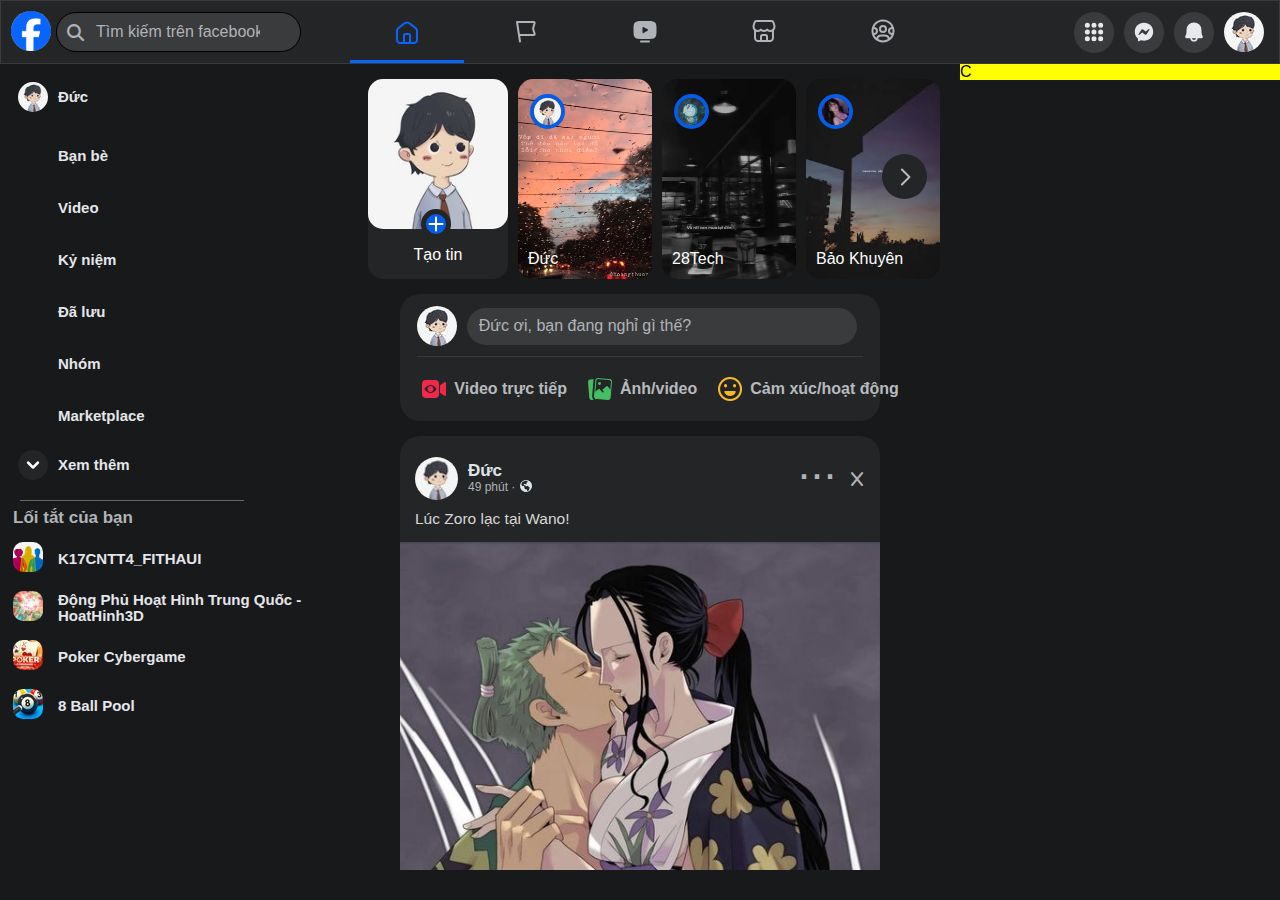
==== commit 343ca20d: "fb" ====
--- a/index.html
+++ b/index.html
@@ -7,8 +7,8 @@
       rel="stylesheet"
       href="https://cdnjs.cloudflare.com/ajax/libs/font-awesome/6.5.2/css/all.min.css"
     />
-    <link rel="stylesheet" href="/fb- code/reset.css" />
-    <link rel="stylesheet" href="/fb- code/style.css" />
+    <link rel="stylesheet" href="./reset.css" />
+    <link rel="stylesheet" href="./style.css" />
     <title>Facebook</title>
   </head>
   <body>
@@ -18,7 +18,7 @@
         <div class="header-content-1">
           <div class="img-fb-logo">
             <img
-              src="/fb- img/logo-fb.png"
+              src="./fb- img/logo-fb.png"
               alt="logo_facebook"
               class="img-logo-fb"
             />
@@ -72,7 +72,7 @@
               <div class="search-fb search-fb-2">
                 <div class="fb-2-1">
                   <div class="img">
-                    <img src="/fb- img/nomon.jpg" alt="avt nô và mon" />
+                    <img src="./fb- img/nomon.jpg" alt="avt nô và mon" />
                   </div>
                   <div class="content">
                     <span class="title-span">Nô & Mon 2</span>
@@ -83,7 +83,7 @@
               <div class="search-fb search-fb-3">
                 <div class="fb-2-1">
                   <div class="img">
-                    <img src="/fb- img/k17.png" alt="avt" />
+                    <img src="./fb- img/k17.png" alt="avt" />
                   </div>
                   <div class="content">
                     <span class="title-span">K17CNTT4_FITHAUI</span>
@@ -94,7 +94,7 @@
               <div class="search-fb search-fb-4">
                 <div class="fb-2-1">
                   <div class="img">
-                    <img src="/fb- img/vq.jpg" alt="dương lỏ" />
+                    <img src="./fb- img/vq.jpg" alt="dương lỏ" />
                   </div>
                   <div class="content">
                     <span class="title-span">Dương VQ</span>
@@ -105,7 +105,7 @@
               <div class="search-fb search-fb-5">
                 <div class="fb-2-1">
                   <div class="img">
-                    <img src="/fb- img/d.jpg" alt="duy lỏ" />
+                    <img src="./fb- img/d.jpg" alt="duy lỏ" />
                   </div>
                   <div class="content">
                     <span class="title-span">Nguyễn Duy</span>
@@ -116,7 +116,7 @@
               <div class="search-fb search-fb-6">
                 <div class="fb-2-1">
                   <div class="img">
-                    <img src="/fb- img/hh3d.jpg" alt="HoatHinh3D" />
+                    <img src="./fb- img/hh3d.jpg" alt="HoatHinh3D" />
                   </div>
                   <div class="content">
                     <span class="title-span"
@@ -129,7 +129,7 @@
               <div class="search-fb search-fb-7">
                 <div class="fb-2-1">
                   <div class="img">
-                    <img src="/fb- img/tv.jpg" alt="tv entertaiment" />
+                    <img src="./fb- img/tv.jpg" alt="tv entertaiment" />
                   </div>
                   <div class="content">
                     <span class="title-span">TV Entertainment</span>
@@ -140,7 +140,7 @@
               <div class="search-fb search-fb-8">
                 <div class="fb-2-1">
                   <div class="img">
-                    <img src="/fb- img/bk.jpg" alt="girl" />
+                    <img src="./fb- img/bk.jpg" alt="girl" />
                   </div>
                   <div class="content">
                     <span class="title-span">Bảo Khuyên</span>
@@ -151,7 +151,7 @@
               <div class="search-fb search-fb-9">
                 <div class="fb-2-1">
                   <div class="img">
-                    <img src="/fb- img/drm.jpg" alt="doraemon" />
+                    <img src="./fb- img/drm.jpg" alt="doraemon" />
                   </div>
                   <div class="content">
                     <span class="title-span">Doraemon Viettsub</span>
@@ -313,7 +313,7 @@
           </div>
           <div class="font-3 font-3-4">
             <img
-              src="/fb- img/avt-fb.jpg"
+              src="./fb- img/avt-fb.jpg"
               alt="trang cá nhân"
               class="avt-fb-header"
             />
@@ -332,7 +332,7 @@
           <div class="content-1">
             <div class="noi-dung noi-dung-1">
               <div class="icon img">
-                <img src="/fb- img/avt-fb.jpg" alt="" />
+                <img src="./fb- img/avt-fb.jpg" alt="" />
               </div>
               <div class="span-infor">
                 <span>Đức</span>
@@ -490,7 +490,7 @@
             </div>
             <div class="noi-dung content-nd-2">
               <div class="anh-icon">
-                <img src="/fb- img/kcntt.png" alt="anh nhom" />
+                <img src="./fb- img/kcntt.png" alt="anh nhom" />
               </div>
               <div class="span-infor left-span-main">
                 <span>K17CNTT4_FITHAUI</span>
@@ -498,7 +498,7 @@
             </div>
             <div class="noi-dung content-nd-3">
               <div class="anh-icon">
-                <img src="/fb- img/hh3d.jpg" alt="hh3d" />
+                <img src="./fb- img/hh3d.jpg" alt="hh3d" />
               </div>
               <div class="span-infor left-span-main">
                 <span>Động Phủ Hoạt Hình Trung Quốc - HoatHinh3D</span>
@@ -506,7 +506,7 @@
             </div>
             <div class="noi-dung content-nd-4">
               <div class="anh-icon">
-                <img src="/fb- img/pkgame.jpg" alt="game" />
+                <img src="./fb- img/pkgame.jpg" alt="game" />
               </div>
               <div class="span-infor left-span-main">
                 <span>Poker Cybergame</span>
@@ -514,7 +514,7 @@
             </div>
             <div class="noi-dung content-nd-5">
               <div class="anh-icon">
-                <img src="/fb- img/8poll.png" alt="game" />
+                <img src="./fb- img/8poll.png" alt="game" />
               </div>
               <div class="span-infor left-span-main">
                 <span>8 Ball Pool</span>
@@ -533,7 +533,7 @@
           <div class="story">
             <div class="story-infor str-1">
               <div class="img-main-mid img-main-str-add">
-                <img src="/fb- img/avatar-main-mid.jpg" alt="my avt" />
+                <img src="./fb- img/avatar-main-mid.jpg" alt="my avt" />
               </div>
               <div class="them-tin">
                 <svg
@@ -564,10 +564,10 @@
             </div>
             <div class="story-infor str-2">
               <div class="img-main-mid">
-                <img src="/fb- img/str_1.jpg" alt="up story" />
+                <img src="./fb- img/str_1.jpg" alt="up story" />
                 <!-- CHUNG STR -->
                 <div class="avatar-fb">
-                  <img src="/fb- img/avt-fb.jpg" alt="avt" />
+                  <img src="./fb- img/avt-fb.jpg" alt="avt" />
                   <div class="online"></div>
                 </div>
                 <div class="name-fb">Đức</div>
@@ -576,9 +576,9 @@
             </div>
             <div class="story-infor str-3">
               <div class="img-main-mid">
-                <img src="/fb- img/str_2.webp" alt="up story" />
+                <img src="./fb- img/str_2.webp" alt="up story" />
                 <div class="avatar-fb">
-                  <img src="/fb- img/drm.jpg" alt="avt" />
+                  <img src="./fb- img/drm.jpg" alt="avt" />
                   <div class="online"></div>
                 </div>
                 <div class="name-fb">28Tech</div>
@@ -586,9 +586,9 @@
             </div>
             <div class="story-infor str-4">
               <div class="img-main-mid">
-                <img src="/fb- img/str_3.jfif" alt="up storry" />
+                <img src="./fb- img/str_3.jfif" alt="up storry" />
                 <div class="avatar-fb">
-                  <img src="/fb- img/bk.jpg" alt="avt" />
+                  <img src="./fb- img/bk.jpg" alt="avt" />
                   <div class="online"></div>
                 </div>
                 <div class="name-fb">Bảo Khuyên</div>
@@ -615,7 +615,7 @@
             <div class="feeling-container">
               <div class="feeling">
                 <img
-                  src="/fb- img/avt-fb.jpg"
+                  src="./fb- img/avt-fb.jpg"
                   alt="avt duck"
                   class="feeling-img"
                 />
@@ -637,7 +637,7 @@
               <div class="select-choose select-1">
                 <!-- CHUNG -->
                 <img
-                  src="/fb- img/choose-1.png"
+                  src="./fb- img/choose-1.png"
                   alt="select"
                   class="select-choose-img"
                 />
@@ -646,7 +646,7 @@
               </div>
               <div class="select-choose select-2">
                 <img
-                  src="/fb- img/choose-2.png"
+                  src="./fb- img/choose-2.png"
                   alt="select"
                   class="select-choose-img"
                 />
@@ -654,7 +654,7 @@
               </div>
               <div class="select-choose select-3">
                 <img
-                  src="/fb- img/choose-3.png"
+                  src="./fb- img/choose-3.png"
                   alt="select"
                   class="select-choose-img"
                 />
@@ -668,7 +668,7 @@
             <!-- CHUNG -->
             <div class="post post-1">
               <div class="post-img-time">
-                <img src="/fb- img/avt-fb.jpg" alt="avt" class="img-post" />
+                <img src="./fb- img/avt-fb.jpg" alt="avt" class="img-post" />
                 <div class="infor-post">
                   <h2 class="h2-post">Đức</h2>
                   <div class="a-post-infor">
@@ -715,23 +715,23 @@
             </div>
             <div class="post post-2"><span>Lúc Zoro lạc tại Wano!</span></div>
             <div class="post post-3">
-              <img src="/fb- img/zoro.jpg" alt="zoro x robin" />
+              <img src="./fb- img/zoro.jpg" alt="zoro x robin" />
             </div>
             <div class="post post-4">
               <div class="cam-xuc">
                 <div class="bieu-tuong">
                   <img
-                    src="/fb- img/like.svg"
+                    src="./fb- img/like.svg"
                     alt="icon-react"
                     class="img-icon-1"
                   />
                   <img
-                    src="/fb- img/haha.svg"
+                    src="./fb- img/haha.svg"
                     alt="icon-react"
                     class="img-icon-2"
                   />
                   <img
-                    src="/fb- img/tym.svg"
+                    src="./fb- img/tym.svg"
                     alt="icon-react"
                     class="img-icon-3"
                   />
@@ -806,7 +806,145 @@
             <!-- CHUNG -->
             <div class="post post-1">
               <div class="post-img-time">
-                <img src="/fb- img/avt-fb.jpg" alt="avt" class="img-post" />
+                <img src="./fb- img/drm.jpg" alt="avt" class="img-post" />
+                <div class="infor-post">
+                  <h2 class="h2-post">Tiểu Hòa Thượng TV</h2>
+                  <div class="a-post-infor">
+                    <a href="" class="a-time-post">1 giờ · </a>
+                    <div class="icon-the-world">
+                      <svg
+                        viewBox="0 0 16 16"
+                        width="12"
+                        height="12"
+                        fill="currentColor"
+                        title="Đã chia sẻ với Công khai"
+                        class="x19dipnz x1lliihq x1k90msu x2h7rmj x1qfuztq"
+                        style="--color: var(--secondary-icon)"
+                      >
+                        <title>Đã chia sẻ với Công khai</title>
+                        <g fill-rule="evenodd" transform="translate(-448 -544)">
+                          <g>
+                            <path
+                              d="M109.5 408.5c0 3.23-2.04 5.983-4.903 7.036l.07-.036c1.167-1 1.814-2.967 2-3.834.214-1 .303-1.3-.5-1.96-.31-.253-.677-.196-1.04-.476-.246-.19-.356-.59-.606-.73-.594-.337-1.107.11-1.954.223a2.666 2.666 0 0 1-1.15-.123c-.007 0-.007 0-.013-.004l-.083-.03c-.164-.082-.077-.206.006-.36h-.006c.086-.17.086-.376-.05-.529-.19-.214-.54-.214-.804-.224-.106-.003-.21 0-.313.004l-.003-.004c-.04 0-.084.004-.124.004h-.037c-.323.007-.666-.034-.893-.314-.263-.353-.29-.733.097-1.09.28-.26.863-.8 1.807-.22.603.37 1.166.667 1.666.5.33-.11.48-.303.094-.87a1.128 1.128 0 0 1-.214-.73c.067-.776.687-.84 1.164-1.2.466-.356.68-.943.546-1.457-.106-.413-.51-.873-1.28-1.01a7.49 7.49 0 0 1 6.524 7.434"
+                              transform="translate(354 143.5)"
+                            ></path>
+                            <path
+                              d="M104.107 415.696A7.498 7.498 0 0 1 94.5 408.5a7.48 7.48 0 0 1 3.407-6.283 5.474 5.474 0 0 0-1.653 2.334c-.753 2.217-.217 4.075 2.29 4.075.833 0 1.4.561 1.333 2.375-.013.403.52 1.78 2.45 1.89.7.04 1.184 1.053 1.33 1.74.06.29.127.65.257.97a.174.174 0 0 0 .193.096"
+                              transform="translate(354 143.5)"
+                            ></path>
+                            <path
+                              fill-rule="nonzero"
+                              d="M110 408.5a8 8 0 1 1-16 0 8 8 0 0 1 16 0zm-1 0a7 7 0 1 0-14 0 7 7 0 0 0 14 0z"
+                              transform="translate(354 143.5)"
+                            ></path>
+                          </g>
+                        </g>
+                      </svg>
+                    </div>
+                  </div>
+                </div>
+              </div>
+              <div class="close-post">
+                <div class="more-close"><span>···</span></div>
+                <div class="always-close">
+                  <i class="fa-solid fa-x icon-x"></i>
+                </div>
+              </div>
+            </div>
+            <div class="post post-2"><span>Lúc Zoro lạc tại Wano!</span></div>
+            <div class="post post-3">
+              <img src="./fb- img/tgb.jpg" alt="zoro x robin" />
+            </div>
+            <div class="post post-4">
+              <div class="cam-xuc">
+                <div class="bieu-tuong">
+                  <img
+                    src="./fb- img/like.svg"
+                    alt="icon-react"
+                    class="img-icon-1"
+                  />
+                  <img
+                    src="./fb- img/haha.svg"
+                    alt="icon-react"
+                    class="img-icon-2"
+                  />
+                  <img
+                    src="./fb- img/tym.svg"
+                    alt="icon-react"
+                    class="img-icon-3"
+                  />
+                </div>
+                <div class="so-luong"><span>1,8K</span></div>
+              </div>
+              <div class="comment">
+                <div class="binh-luan">
+                  <span>59</span>
+                  <i class="fa-solid fa-message binh-luan-icon"></i>
+                </div>
+                <div class="share">
+                  <span>3</span>
+                  <i class="fa-solid fa-share share-icon"></i>
+                </div>
+              </div>
+            </div>
+            <div class="post post-5">
+              <div class="thich">
+                <i
+                  data-visualcompletion="css-img"
+                  class="x1b0d499 x1d69dk1"
+                  style="
+                    background-image: url('https://static.xx.fbcdn.net/rsrc.php/v3/y7/r/FoxpFUzZs2Y.png');
+                    background-position: 0px -760px;
+                    background-size: auto;
+                    width: 20px;
+                    height: 20px;
+                    background-repeat: no-repeat;
+                    display: inline-block;
+                    color: #d8d8d8;
+                  "
+                ></i>
+                <span>Thích</span>
+              </div>
+              <div class="binh-luan">
+                <i
+                  data-visualcompletion="css-img"
+                  class="x1b0d499 x1d69dk1"
+                  style="
+                    background-image: url('https://static.xx.fbcdn.net/rsrc.php/v3/y7/r/FoxpFUzZs2Y.png');
+                    background-position: 0px -571px;
+                    background-size: auto;
+                    width: 20px;
+                    height: 20px;
+                    background-repeat: no-repeat;
+                    display: inline-block;
+                  "
+                ></i>
+                <span>Bình luận</span>
+              </div>
+              <div class="share">
+                <i
+                  data-visualcompletion="css-img"
+                  class="x1b0d499 x1d69dk1"
+                  style="
+                    background-image: url('https://static.xx.fbcdn.net/rsrc.php/v3/y7/r/FoxpFUzZs2Y.png');
+                    background-position: 0px -907px;
+                    background-size: auto;
+                    width: 20px;
+                    height: 20px;
+                    background-repeat: no-repeat;
+                    display: inline-block;
+                  "
+                ></i>
+                <span>Chia sẻ</span>
+              </div>
+            </div>
+            <!-- END CHUNG -->
+          </div>
+          <div class="main-under-react">
+            <!-- CHUNG -->
+            <div class="post post-1">
+              <div class="post-img-time">
+                <img src="./fb- img/avt-fb.jpg" alt="avt" class="img-post" />
                 <div class="infor-post">
                   <h2 class="h2-post">Đức</h2>
                   <div class="a-post-infor">
@@ -853,23 +991,23 @@
             </div>
             <div class="post post-2"><span>Lúc Zoro lạc tại Wano!</span></div>
             <div class="post post-3">
-              <img src="/fb- img/zoro.jpg" alt="zoro x robin" />
+              <img src="./fb- img/zoro.jpg" alt="zoro x robin" />
             </div>
             <div class="post post-4">
               <div class="cam-xuc">
                 <div class="bieu-tuong">
                   <img
-                    src="/fb- img/like.svg"
+                    src="./fb- img/like.svg"
                     alt="icon-react"
                     class="img-icon-1"
                   />
                   <img
-                    src="/fb- img/haha.svg"
+                    src="./fb- img/haha.svg"
                     alt="icon-react"
                     class="img-icon-2"
                   />
                   <img
-                    src="/fb- img/tym.svg"
+                    src="./fb- img/tym.svg"
                     alt="icon-react"
                     class="img-icon-3"
                   />
@@ -944,7 +1082,7 @@
             <!-- CHUNG -->
             <div class="post post-1">
               <div class="post-img-time">
-                <img src="/fb- img/avt-fb.jpg" alt="avt" class="img-post" />
+                <img src="./fb- img/avt-fb.jpg" alt="avt" class="img-post" />
                 <div class="infor-post">
                   <h2 class="h2-post">Đức</h2>
                   <div class="a-post-infor">
@@ -991,23 +1129,23 @@
             </div>
             <div class="post post-2"><span>Lúc Zoro lạc tại Wano!</span></div>
             <div class="post post-3">
-              <img src="/fb- img/zoro.jpg" alt="zoro x robin" />
+              <img src="./fb- img/zoro.jpg" alt="zoro x robin" />
             </div>
             <div class="post post-4">
               <div class="cam-xuc">
                 <div class="bieu-tuong">
                   <img
-                    src="/fb- img/like.svg"
+                    src="./fb- img/like.svg"
                     alt="icon-react"
                     class="img-icon-1"
                   />
                   <img
-                    src="/fb- img/haha.svg"
+                    src="./fb- img/haha.svg"
                     alt="icon-react"
                     class="img-icon-2"
                   />
                   <img
-                    src="/fb- img/tym.svg"
+                    src="./fb- img/tym.svg"
                     alt="icon-react"
                     class="img-icon-3"
                   />
@@ -1082,7 +1220,7 @@
             <!-- CHUNG -->
             <div class="post post-1">
               <div class="post-img-time">
-                <img src="/fb- img/avt-fb.jpg" alt="avt" class="img-post" />
+                <img src="./fb- img/avt-fb.jpg" alt="avt" class="img-post" />
                 <div class="infor-post">
                   <h2 class="h2-post">Đức</h2>
                   <div class="a-post-infor">
@@ -1129,23 +1267,23 @@
             </div>
             <div class="post post-2"><span>Lúc Zoro lạc tại Wano!</span></div>
             <div class="post post-3">
-              <img src="/fb- img/zoro.jpg" alt="zoro x robin" />
+              <img src="./fb- img/zoro.jpg" alt="zoro x robin" />
             </div>
             <div class="post post-4">
               <div class="cam-xuc">
                 <div class="bieu-tuong">
                   <img
-                    src="/fb- img/like.svg"
+                    src="./fb- img/like.svg"
                     alt="icon-react"
                     class="img-icon-1"
                   />
                   <img
-                    src="/fb- img/haha.svg"
+                    src="./fb- img/haha.svg"
                     alt="icon-react"
                     class="img-icon-2"
                   />
                   <img
-                    src="/fb- img/tym.svg"
+                    src="./fb- img/tym.svg"
                     alt="icon-react"
                     class="img-icon-3"
                   />
@@ -1220,7 +1358,7 @@
             <!-- CHUNG -->
             <div class="post post-1">
               <div class="post-img-time">
-                <img src="/fb- img/avt-fb.jpg" alt="avt" class="img-post" />
+                <img src="./fb- img/avt-fb.jpg" alt="avt" class="img-post" />
                 <div class="infor-post">
                   <h2 class="h2-post">Đức</h2>
                   <div class="a-post-infor">
@@ -1267,23 +1405,23 @@
             </div>
             <div class="post post-2"><span>Lúc Zoro lạc tại Wano!</span></div>
             <div class="post post-3">
-              <img src="/fb- img/zoro.jpg" alt="zoro x robin" />
+              <img src="./fb- img/zoro.jpg" alt="zoro x robin" />
             </div>
             <div class="post post-4">
               <div class="cam-xuc">
                 <div class="bieu-tuong">
                   <img
-                    src="/fb- img/like.svg"
+                    src="./fb- img/like.svg"
                     alt="icon-react"
                     class="img-icon-1"
                   />
                   <img
-                    src="/fb- img/haha.svg"
+                    src="./fb- img/haha.svg"
                     alt="icon-react"
                     class="img-icon-2"
                   />
                   <img
-                    src="/fb- img/tym.svg"
+                    src="./fb- img/tym.svg"
                     alt="icon-react"
                     class="img-icon-3"
                   />
@@ -1358,7 +1496,7 @@
             <!-- CHUNG -->
             <div class="post post-1">
               <div class="post-img-time">
-                <img src="/fb- img/avt-fb.jpg" alt="avt" class="img-post" />
+                <img src="./fb- img/avt-fb.jpg" alt="avt" class="img-post" />
                 <div class="infor-post">
                   <h2 class="h2-post">Đức</h2>
                   <div class="a-post-infor">
@@ -1405,23 +1543,23 @@
             </div>
             <div class="post post-2"><span>Lúc Zoro lạc tại Wano!</span></div>
             <div class="post post-3">
-              <img src="/fb- img/zoro.jpg" alt="zoro x robin" />
+              <img src="./fb- img/zoro.jpg" alt="zoro x robin" />
             </div>
             <div class="post post-4">
               <div class="cam-xuc">
                 <div class="bieu-tuong">
                   <img
-                    src="/fb- img/like.svg"
+                    src="./fb- img/like.svg"
                     alt="icon-react"
                     class="img-icon-1"
                   />
                   <img
-                    src="/fb- img/haha.svg"
+                    src="./fb- img/haha.svg"
                     alt="icon-react"
                     class="img-icon-2"
                   />
                   <img
-                    src="/fb- img/tym.svg"
+                    src="./fb- img/tym.svg"
                     alt="icon-react"
                     class="img-icon-3"
                   />
@@ -1496,7 +1634,7 @@
             <!-- CHUNG -->
             <div class="post post-1">
               <div class="post-img-time">
-                <img src="/fb- img/avt-fb.jpg" alt="avt" class="img-post" />
+                <img src="./fb- img/avt-fb.jpg" alt="avt" class="img-post" />
                 <div class="infor-post">
                   <h2 class="h2-post">Đức</h2>
                   <div class="a-post-infor">
@@ -1543,23 +1681,23 @@
             </div>
             <div class="post post-2"><span>Lúc Zoro lạc tại Wano!</span></div>
             <div class="post post-3">
-              <img src="/fb- img/zoro.jpg" alt="zoro x robin" />
+              <img src="./fb- img/zoro.jpg" alt="zoro x robin" />
             </div>
             <div class="post post-4">
               <div class="cam-xuc">
                 <div class="bieu-tuong">
                   <img
-                    src="/fb- img/like.svg"
+                    src="./fb- img/like.svg"
                     alt="icon-react"
                     class="img-icon-1"
                   />
                   <img
-                    src="/fb- img/haha.svg"
+                    src="./fb- img/haha.svg"
                     alt="icon-react"
                     class="img-icon-2"
                   />
                   <img
-                    src="/fb- img/tym.svg"
+                    src="./fb- img/tym.svg"
                     alt="icon-react"
                     class="img-icon-3"
                   />
@@ -1634,7 +1772,7 @@
             <!-- CHUNG -->
             <div class="post post-1">
               <div class="post-img-time">
-                <img src="/fb- img/avt-fb.jpg" alt="avt" class="img-post" />
+                <img src="./fb- img/avt-fb.jpg" alt="avt" class="img-post" />
                 <div class="infor-post">
                   <h2 class="h2-post">Đức</h2>
                   <div class="a-post-infor">
@@ -1681,161 +1819,23 @@
             </div>
             <div class="post post-2"><span>Lúc Zoro lạc tại Wano!</span></div>
             <div class="post post-3">
-              <img src="/fb- img/zoro.jpg" alt="zoro x robin" />
+              <img src="./fb- img/zoro.jpg" alt="zoro x robin" />
             </div>
             <div class="post post-4">
               <div class="cam-xuc">
                 <div class="bieu-tuong">
                   <img
-                    src="/fb- img/like.svg"
+                    src="./fb- img/like.svg"
                     alt="icon-react"
                     class="img-icon-1"
                   />
                   <img
-                    src="/fb- img/haha.svg"
+                    src="./fb- img/haha.svg"
                     alt="icon-react"
                     class="img-icon-2"
                   />
                   <img
-                    src="/fb- img/tym.svg"
-                    alt="icon-react"
-                    class="img-icon-3"
-                  />
-                </div>
-                <div class="so-luong"><span>1K</span></div>
-              </div>
-              <div class="comment">
-                <div class="binh-luan">
-                  <span>59</span>
-                  <i class="fa-solid fa-message binh-luan-icon"></i>
-                </div>
-                <div class="share">
-                  <span>3</span>
-                  <i class="fa-solid fa-share share-icon"></i>
-                </div>
-              </div>
-            </div>
-            <div class="post post-5">
-              <div class="thich">
-                <i
-                  data-visualcompletion="css-img"
-                  class="x1b0d499 x1d69dk1"
-                  style="
-                    background-image: url('https://static.xx.fbcdn.net/rsrc.php/v3/y7/r/FoxpFUzZs2Y.png');
-                    background-position: 0px -760px;
-                    background-size: auto;
-                    width: 20px;
-                    height: 20px;
-                    background-repeat: no-repeat;
-                    display: inline-block;
-                    color: #d8d8d8;
-                  "
-                ></i>
-                <span>Thích</span>
-              </div>
-              <div class="binh-luan">
-                <i
-                  data-visualcompletion="css-img"
-                  class="x1b0d499 x1d69dk1"
-                  style="
-                    background-image: url('https://static.xx.fbcdn.net/rsrc.php/v3/y7/r/FoxpFUzZs2Y.png');
-                    background-position: 0px -571px;
-                    background-size: auto;
-                    width: 20px;
-                    height: 20px;
-                    background-repeat: no-repeat;
-                    display: inline-block;
-                  "
-                ></i>
-                <span>Bình luận</span>
-              </div>
-              <div class="share">
-                <i
-                  data-visualcompletion="css-img"
-                  class="x1b0d499 x1d69dk1"
-                  style="
-                    background-image: url('https://static.xx.fbcdn.net/rsrc.php/v3/y7/r/FoxpFUzZs2Y.png');
-                    background-position: 0px -907px;
-                    background-size: auto;
-                    width: 20px;
-                    height: 20px;
-                    background-repeat: no-repeat;
-                    display: inline-block;
-                  "
-                ></i>
-                <span>Chia sẻ</span>
-              </div>
-            </div>
-            <!-- END CHUNG -->
-          </div>
-          <div class="main-under-react">
-            <!-- CHUNG -->
-            <div class="post post-1">
-              <div class="post-img-time">
-                <img src="/fb- img/avt-fb.jpg" alt="avt" class="img-post" />
-                <div class="infor-post">
-                  <h2 class="h2-post">Đức</h2>
-                  <div class="a-post-infor">
-                    <a href="" class="a-time-post">49 phút · </a>
-                    <div class="icon-the-world">
-                      <svg
-                        viewBox="0 0 16 16"
-                        width="12"
-                        height="12"
-                        fill="currentColor"
-                        title="Đã chia sẻ với Công khai"
-                        class="x19dipnz x1lliihq x1k90msu x2h7rmj x1qfuztq"
-                        style="--color: var(--secondary-icon)"
-                      >
-                        <title>Đã chia sẻ với Công khai</title>
-                        <g fill-rule="evenodd" transform="translate(-448 -544)">
-                          <g>
-                            <path
-                              d="M109.5 408.5c0 3.23-2.04 5.983-4.903 7.036l.07-.036c1.167-1 1.814-2.967 2-3.834.214-1 .303-1.3-.5-1.96-.31-.253-.677-.196-1.04-.476-.246-.19-.356-.59-.606-.73-.594-.337-1.107.11-1.954.223a2.666 2.666 0 0 1-1.15-.123c-.007 0-.007 0-.013-.004l-.083-.03c-.164-.082-.077-.206.006-.36h-.006c.086-.17.086-.376-.05-.529-.19-.214-.54-.214-.804-.224-.106-.003-.21 0-.313.004l-.003-.004c-.04 0-.084.004-.124.004h-.037c-.323.007-.666-.034-.893-.314-.263-.353-.29-.733.097-1.09.28-.26.863-.8 1.807-.22.603.37 1.166.667 1.666.5.33-.11.48-.303.094-.87a1.128 1.128 0 0 1-.214-.73c.067-.776.687-.84 1.164-1.2.466-.356.68-.943.546-1.457-.106-.413-.51-.873-1.28-1.01a7.49 7.49 0 0 1 6.524 7.434"
-                              transform="translate(354 143.5)"
-                            ></path>
-                            <path
-                              d="M104.107 415.696A7.498 7.498 0 0 1 94.5 408.5a7.48 7.48 0 0 1 3.407-6.283 5.474 5.474 0 0 0-1.653 2.334c-.753 2.217-.217 4.075 2.29 4.075.833 0 1.4.561 1.333 2.375-.013.403.52 1.78 2.45 1.89.7.04 1.184 1.053 1.33 1.74.06.29.127.65.257.97a.174.174 0 0 0 .193.096"
-                              transform="translate(354 143.5)"
-                            ></path>
-                            <path
-                              fill-rule="nonzero"
-                              d="M110 408.5a8 8 0 1 1-16 0 8 8 0 0 1 16 0zm-1 0a7 7 0 1 0-14 0 7 7 0 0 0 14 0z"
-                              transform="translate(354 143.5)"
-                            ></path>
-                          </g>
-                        </g>
-                      </svg>
-                    </div>
-                  </div>
-                </div>
-              </div>
-              <div class="close-post">
-                <div class="more-close"><span>···</span></div>
-                <div class="always-close">
-                  <i class="fa-solid fa-x icon-x"></i>
-                </div>
-              </div>
-            </div>
-            <div class="post post-2"><span>Lúc Zoro lạc tại Wano!</span></div>
-            <div class="post post-3">
-              <img src="/fb- img/zoro.jpg" alt="zoro x robin" />
-            </div>
-            <div class="post post-4">
-              <div class="cam-xuc">
-                <div class="bieu-tuong">
-                  <img
-                    src="/fb- img/like.svg"
-                    alt="icon-react"
-                    class="img-icon-1"
-                  />
-                  <img
-                    src="/fb- img/haha.svg"
-                    alt="icon-react"
-                    class="img-icon-2"
-                  />
-                  <img
-                    src="/fb- img/tym.svg"
+                    src="./fb- img/tym.svg"
                     alt="icon-react"
                     class="img-icon-3"
                   />
--- a/style.css
+++ b/style.css
@@ -0,0 +1,722 @@
+html {
+  font-size: 62.5%;
+}
+* {
+  box-sizing: border-box;
+}
+body {
+  box-sizing: border-box;
+  background-color: rgb(24, 25, 26);
+  height: 100vh;
+  font-size: 1.6rem;
+  font-family: "Segoe UI", Tahoma, Geneva, Verdana, sans-serif;
+}
+/* HEADER */
+.header-content {
+  display: flex;
+  justify-content: space-between;
+  background-color: rgb(36, 37, 38);
+  position: sticky;
+  top: 0;
+  border: 0.1rem solid rgb(59, 59, 59);
+  z-index: 10000;
+}
+.header-content-1,
+.header-content-2,
+.header-content-3,
+.form-input {
+  display: flex;
+  align-items: center;
+  position: relative;
+}
+.header-content-1 {
+  transition: 5s;
+}
+.header-content-1 .img-fb-logo img {
+  width: 4rem;
+  height: 4rem;
+  border-radius: 3rem;
+  cursor: pointer;
+}
+.img-fb-logo {
+  margin-left: 1rem;
+}
+.header-content-1 {
+  gap: 0.5rem;
+}
+.form-input {
+  border: 0.1rem solid;
+}
+.font-search-header {
+  color: rgb(176, 179, 184);
+  font-size: 1.7rem;
+  margin-left: 1rem;
+}
+input::placeholder {
+  font-size: 1.5rem;
+  color: rgb(176, 179, 184);
+}
+.input-search-header {
+  background-color: rgb(58, 59, 60);
+  border: none;
+  height: 2.5rem;
+  width: 100%;
+  outline: 0;
+  caret-color: white;
+}
+.form-input {
+  display: flex;
+  align-items: center;
+  gap: 1rem;
+  height: 4rem;
+  width: 24.5rem;
+  background-color: rgb(58, 59, 60);
+  border-radius: 3rem;
+}
+.header-content-2 {
+  display: flex;
+  color: rgb(176, 179, 184);
+  gap: 0.5rem;
+}
+.content-2 {
+  padding: 1.5rem 4.5rem;
+}
+.content-2.font-2-1 {
+  padding: 2rem 4.5rem 1.2rem;
+  color: rgb(8, 102, 255);
+  border-bottom: 0.3rem solid rgb(8, 102, 255);
+}
+.font-3 {
+  color: rgb(231, 233, 237);
+  padding: 1rem 1rem 0.8rem;
+  background-color: rgb(58, 59, 60);
+  border-radius: 2rem;
+}
+.header-content-2 {
+  margin-left: -7.5rem;
+}
+.header-content-3 {
+  display: flex;
+  align-items: center;
+  gap: 1rem;
+  margin-right: 0.5rem;
+}
+.font-3:hover,
+.content-2:hover {
+  border-radius: 2rem;
+  background-color: rgb(78, 79, 80);
+}
+.font-2-1:hover {
+  border-radius: unset;
+  background: transparent;
+}
+.header-content-3 .font-3-1 {
+  margin-left: 1rem;
+}
+.font-3.font-3-4 {
+  border-radius: 99rem;
+  background-color: transparent;
+  margin-left: -1rem;
+}
+.font-3.font-3-4 img {
+  border-radius: 2rem;
+}
+.infor-header {
+  width: fit-content;
+  height: 3.5rem;
+  background-color: white;
+  border-radius: 0.8rem;
+  display: flex;
+  justify-content: center;
+  align-items: center;
+  opacity: 85%;
+}
+.infor-header span {
+  padding: 1.2rem 1.2rem;
+  font-size: 1.2rem;
+  color: black;
+}
+.font-2-1 {
+  position: relative;
+}
+.infor-1 {
+  position: absolute;
+  top: 115%;
+  left: 20%;
+  display: none;
+}
+.font-2-2,
+.font-2-3,
+.font-2-4,
+.font-2-5 {
+  position: relative;
+}
+.infor-2,
+.infor-3,
+.infor-4,
+.infor-5 {
+  position: absolute;
+  top: 110%;
+  left: 25%;
+  display: none;
+}
+.font-3,
+.content-2 {
+  position: relative;
+  cursor: pointer;
+}
+.infor-6,
+.infor-7,
+.infor-8 {
+  position: absolute;
+  top: 135%;
+  left: -10%;
+  width: max-content;
+  display: none;
+}
+.font-3.font-3-3 {
+  position: relative;
+}
+.infor-9 {
+  position: absolute;
+  width: max-content;
+  top: 107%;
+  left: -10%;
+  display: none;
+}
+.content-2:hover .infor-1 {
+  display: flex;
+}
+.font-2-2:hover .infor-2 {
+  display: flex;
+}
+.font-2-3:hover .infor-3 {
+  display: flex;
+}
+.font-2-4:hover .infor-4 {
+  display: flex;
+}
+.font-2-5:hover .infor-5 {
+  display: flex;
+}
+.font-3-1:hover .infor-6 {
+  display: flex;
+}
+.font-3-2:hover .infor-7 {
+  display: flex;
+}
+.font-3-3:hover .infor-8 {
+  display: flex;
+}
+.font-3-4:hover .infor-9 {
+  display: flex;
+}
+/* END HEADER */
+
+.main-content {
+  display: flex;
+  flex-direction: column;
+}
+.search-fb-content {
+  display: flex;
+  flex-direction: column;
+  position: absolute;
+  top: -0.1rem;
+  left: -22%;
+  width: 32.5rem;
+  background-color: rgb(36, 37, 38);
+  z-index: -1;
+  display: none;
+  animation: ani-search 0.5s;
+  /* animation: name duration timing-function delay iteration-count direction fill-mode; */
+  animation-iteration-count: 1;
+  animation-fill-mode: forwards;
+  border-radius: 1rem;
+}
+.header-content-1:focus-within .img-fb-logo {
+  display: none;
+}
+.header-content-1:focus-within .font-search-header {
+  display: none;
+}
+.header-content-1:focus-within input::placeholder {
+  opacity: 40%;
+  font-weight: 100;
+}
+.header-content-1:focus-within .input-search-header {
+  margin-left: 2rem;
+}
+.header-content-1:focus-within .search-fb-content {
+  display: flex;
+}
+.header-content-1:focus-within .hiden {
+  display: flex;
+}
+@keyframes ani-search {
+  from {
+    transform: translateY(-2rem);
+  }
+  to {
+    transform: translateY(0rem);
+  }
+}
+.hiden {
+  display: flex;
+  justify-content: center;
+  align-items: center;
+  width: 3.5rem;
+  height: 3.5rem;
+  border-radius: 99rem;
+  margin-left: 1.5rem;
+  color: rgb(184, 187, 191);
+  display: none;
+}
+.hiden:hover {
+  background-color: rgb(58, 59, 60);
+}
+.khoang-cach {
+  height: 4.5rem;
+}
+.h2-search-fb-content {
+  font-size: 1.9rem;
+  color: rgb(178, 179, 183);
+  font-weight: 700;
+}
+.search-fb {
+  display: flex;
+  justify-content: space-between;
+  align-items: center;
+  width: 90%;
+  margin-left: auto;
+  margin-right: auto;
+  margin-top: 1rem;
+}
+.a-search-fb-content {
+  text-decoration: none;
+  color: rgb(105, 171, 248);
+  font-size: 1.7rem;
+}
+.fb-2-1 {
+  display: flex;
+  align-items: center;
+  gap: 1.5rem;
+}
+.fb-2-1 img {
+  width: 4rem;
+  height: 4rem;
+  border-radius: 5rem;
+}
+.title-span {
+  color: rgb(224, 226, 231);
+  font-weight: 600;
+  /* font-family: "Franklin Gothic Medium", "Arial Narrow", Arial, sans-serif; */
+}
+.title-x {
+  color: rgb(224, 226, 231);
+  padding-right: 1rem;
+}
+.search-fb-9 {
+  padding-bottom: 1rem;
+}
+/* MAIN */
+.main-container {
+  display: flex;
+}
+.main-1 {
+  width: 25%;
+  height: 88vh;
+  background-color: rgb(24, 25, 26);
+  overflow: auto;
+}
+.main-2 {
+  display: flex;
+  flex-direction: column;
+  width: 50%;
+  height: 89.5vh;
+  background-color: rgb(24, 25, 26);
+  /* background-color: aqua; */
+  background-color: rgb(24, 25, 26);
+  overflow: auto;
+}
+.main-3 {
+  width: 25%;
+  height: 100%;
+  background-color: yellow;
+}
+.noi-dung {
+  display: flex;
+  align-items: center;
+  margin-left: 0.5rem;
+  padding: 0.8rem;
+  gap: 0.5rem;
+}
+.noi-dung-1 img {
+  width: 3rem;
+  height: 3rem;
+  border-radius: 99rem;
+  margin-top: 1rem;
+}
+.noi-dung span {
+  color: #e4e6eb;
+  font-size: 1.5rem;
+  font-weight: 645;
+}
+.icon {
+  display: flex;
+  align-items: center;
+  justify-content: center;
+  width: 4rem;
+  font-size: 0.5rem;
+  color: #fff;
+}
+.icon_fixed {
+  display: flex;
+  justify-content: center;
+  align-items: center;
+  width: 3rem;
+  height: 3rem;
+  border-radius: 99rem;
+  background-color: rgb(36, 37, 38);
+  margin-left: 0.5rem;
+}
+.span-fixed {
+  margin-left: 0.5rem;
+}
+.noi-dung-8 {
+  padding-bottom: 2rem;
+}
+.thanh-ke {
+  margin-left: 2rem;
+  height: 0.1rem;
+  width: 70%;
+  background-color: rgb(102, 102, 104);
+}
+.h2-anh-icon {
+  color: #b0b3b8;
+  font-size: 1.7rem;
+  font-weight: 645;
+}
+.anh-icon img {
+  width: 3rem;
+  height: 3rem;
+  border-radius: 1rem;
+}
+.left-span-main {
+  margin-left: 1rem;
+}
+::-webkit-scrollbar {
+  text-decoration: none;
+}
+::-webkit-scrollbar-thumb {
+  color: red;
+}
+::-webkit-scrollbar-track {
+  color: red;
+}
+.icon.img {
+  display: flex;
+  justify-content: center;
+  align-items: center;
+  margin-bottom: 1rem;
+}
+/* STORY */
+.story {
+  display: flex;
+  margin-top: 1.5rem;
+  width: 85%;
+  margin-left: auto;
+  margin-right: auto;
+  gap: 1rem;
+  /* overflow: auto; */
+}
+.tao-tin {
+  color: #fff;
+  margin-top: 1.5rem;
+}
+.story-infor {
+  display: flex;
+  flex-direction: column;
+  align-items: center;
+  max-width: 14rem;
+  height: 20rem;
+}
+.img-main-mid.img-main-str-add img {
+  border-top-left-radius: 1.5rem;
+  border-top-right-radius: 1.5rem;
+  width: 14rem;
+  height: 15rem;
+}
+.img-main-mid img {
+  /* border-top-left-radius: 1.5rem;
+  border-top-right-radius: 1.5rem; */
+  border-radius: 1.5rem;
+  width: 13.4rem;
+  height: 20rem;
+}
+.img-main-mid {
+  position: relative;
+}
+.avatar-fb img {
+  width: 3.5rem;
+  height: 3.5rem;
+  position: absolute;
+  top: 0;
+  border: 0.45rem solid rgb(7, 92, 229);
+  border-radius: 99rem;
+  top: 1.5rem;
+  left: 1.2rem;
+}
+.name-fb {
+  display: flex;
+  justify-content: center;
+  align-items: center;
+  width: max-content;
+  color: #fff;
+  position: absolute;
+  bottom: 1.5rem;
+  left: 1rem;
+  font-family: inherit;
+  font-weight: 500;
+}
+.str-1 {
+  z-index: 0;
+  position: relative;
+  background-color: rgb(36, 37, 38);
+  border-radius: 1.5rem;
+}
+.them-tin {
+  display: flex;
+  justify-content: center;
+  align-items: center;
+  width: 3rem;
+  height: 3rem;
+  background-color: rgb(7, 92, 229);
+  border: 0.5rem solid rgb(36, 37, 38);
+  color: white;
+  border-radius: 99rem;
+  position: absolute;
+  top: 65%;
+  left: 38%;
+}
+.next {
+  color: rgb(184, 187, 191);
+  display: flex;
+  justify-content: center;
+  align-items: center;
+  width: 4.5rem;
+  height: 4.5rem;
+  border-radius: 99rem;
+  background-color: rgb(36, 37, 38);
+  position: absolute;
+  top: 37%;
+  right: 10%;
+}
+.next:hover {
+  background-color: rgb(82, 83, 85);
+}
+/* END STORY */
+/*  MAIN UNDER STORY */
+.main-under-story,
+.main-under-react {
+  display: flex;
+  flex-direction: column;
+  width: 75%;
+  margin-left: auto;
+  margin-right: auto;
+  background-color: rgb(36, 37, 38);
+  margin-top: 1.5rem;
+  border-radius: 2rem;
+}
+.feeling-container {
+  width: 93%;
+  margin-left: auto;
+  margin-right: auto;
+}
+.feeling {
+  display: flex;
+  align-items: center;
+  gap: 1rem;
+  margin-top: 1.2rem;
+}
+.feeling-img {
+  border-radius: 99rem;
+}
+.feeling-form {
+  padding: 1rem 1rem;
+  background-color: rgb(58, 59, 60);
+  border-radius: 2rem;
+}
+.input-feeling {
+  width: 37rem;
+  outline: none;
+  background-color: rgb(58, 59, 60);
+  border: none;
+  caret-color: white;
+}
+input::placeholder {
+  color: rgb(176, 179, 184);
+  font-size: 1.6rem;
+}
+.choose {
+  display: flex;
+  align-items: center;
+  gap: 1rem;
+  width: 93%;
+  margin-left: auto;
+  margin-right: auto;
+  margin-top: 1rem;
+  padding: 1.5rem 0rem;
+  /* border-radius: 1rem; */
+  border-top: 1px solid rgb(60, 60, 60);
+}
+.select-choose {
+  display: flex;
+  align-items: center;
+  gap: 0.8rem;
+  padding: 0.5rem 0.55rem;
+  border-radius: 0.5rem;
+}
+.select-choose-span {
+  color: rgb(183, 186, 190);
+  font-size: 1.6rem;
+  font-weight: 570;
+  width: max-content;
+}
+.select-choose:hover {
+  background-color: rgb(58, 59, 60);
+}
+.post {
+  display: flex;
+  justify-content: space-between;
+  align-items: center;
+}
+.post-img-time {
+  display: flex;
+  align-items: center;
+  gap: 1rem;
+}
+.post-img-time .img-post {
+  width: 4.3rem;
+  height: 4.3rem;
+  border-radius: 99rem;
+  margin-left: 1.5rem;
+}
+.infor-post {
+  display: flex;
+  flex-direction: column;
+  justify-content: center;
+}
+.a-post-infor {
+  display: flex;
+  align-items: center;
+  gap: 0.5rem;
+}
+.a-post-infor a {
+  text-decoration: none;
+  color: #b0b3b8;
+  font-size: 1.2rem;
+}
+h2.h2-post,
+.icon-the-world svg {
+  color: rgb(222, 230, 235);
+  font-size: 1.7rem;
+  font-weight: 600;
+}
+.post-1 {
+  padding-top: 1.5rem;
+  padding-bottom: 0.5rem;
+}
+.close-post {
+  display: flex;
+  align-items: center;
+  color: #b0b3b8;
+  gap: 1.5rem;
+  margin-right: 1.75rem;
+  /* height: 4rem; */
+}
+.always-close {
+  display: flex;
+  justify-content: center;
+  align-items: center;
+}
+.more-close .always-close .icon-x {
+  display: flex;
+  justify-content: center;
+  align-items: center;
+  color: #b0b3b8;
+}
+.more-close span {
+  display: flex;
+  align-items: center;
+  justify-content: center;
+  letter-spacing: -0.2rem;
+  font-size: 4.5rem;
+  padding-bottom: 1rem;
+}
+.post-2 {
+  margin-left: 1.5rem;
+  color: #d6d7d8;
+  font-weight: 490;
+  font-size: 1.55rem;
+  padding-bottom: 1.5rem;
+}
+.post-3 img {
+  max-width: 100%;
+}
+.post-4 {
+  width: 93%;
+  margin-left: auto;
+  margin-right: auto;
+  border-bottom: 1px solid #b0b3b8;
+}
+.cam-xuc,
+.comment {
+  display: flex;
+  align-items: center;
+  gap: 1rem;
+  padding-top: 1rem;
+  padding-bottom: 1rem;
+  color: #b0b3b8;
+}
+.bieu-tuong {
+  display: flex;
+  align-items: center;
+}
+.bieu-tuong img {
+  width: 2rem;
+  height: 2rem;
+  margin-left: -0.2rem;
+}
+.bieu-tuong .img-icon-1 {
+  margin-left: 0.2rem;
+  z-index: 3;
+}
+.bieu-tuong .img-icon-2 {
+  z-index: 2;
+}
+.bieu-tuong .img-icon-3 {
+  z-index: 1;
+}
+.so-luong span {
+  color: #b0b3b8;
+}
+.post-5 {
+  padding-top: 1.3rem;
+  padding-bottom: 1.3rem;
+  width: 100%;
+  margin-left: auto;
+  margin-right: auto;
+  display: flex;
+  align-items: center;
+  justify-content: space-evenly;
+}
+.thich,
+.binh-luan,
+.share {
+  display: flex;
+  align-items: center;
+  gap: 1rem;
+  color: #b0b3b8;
+}
+/* END MAIN UNDER STORY */
+/* END MAIN */
